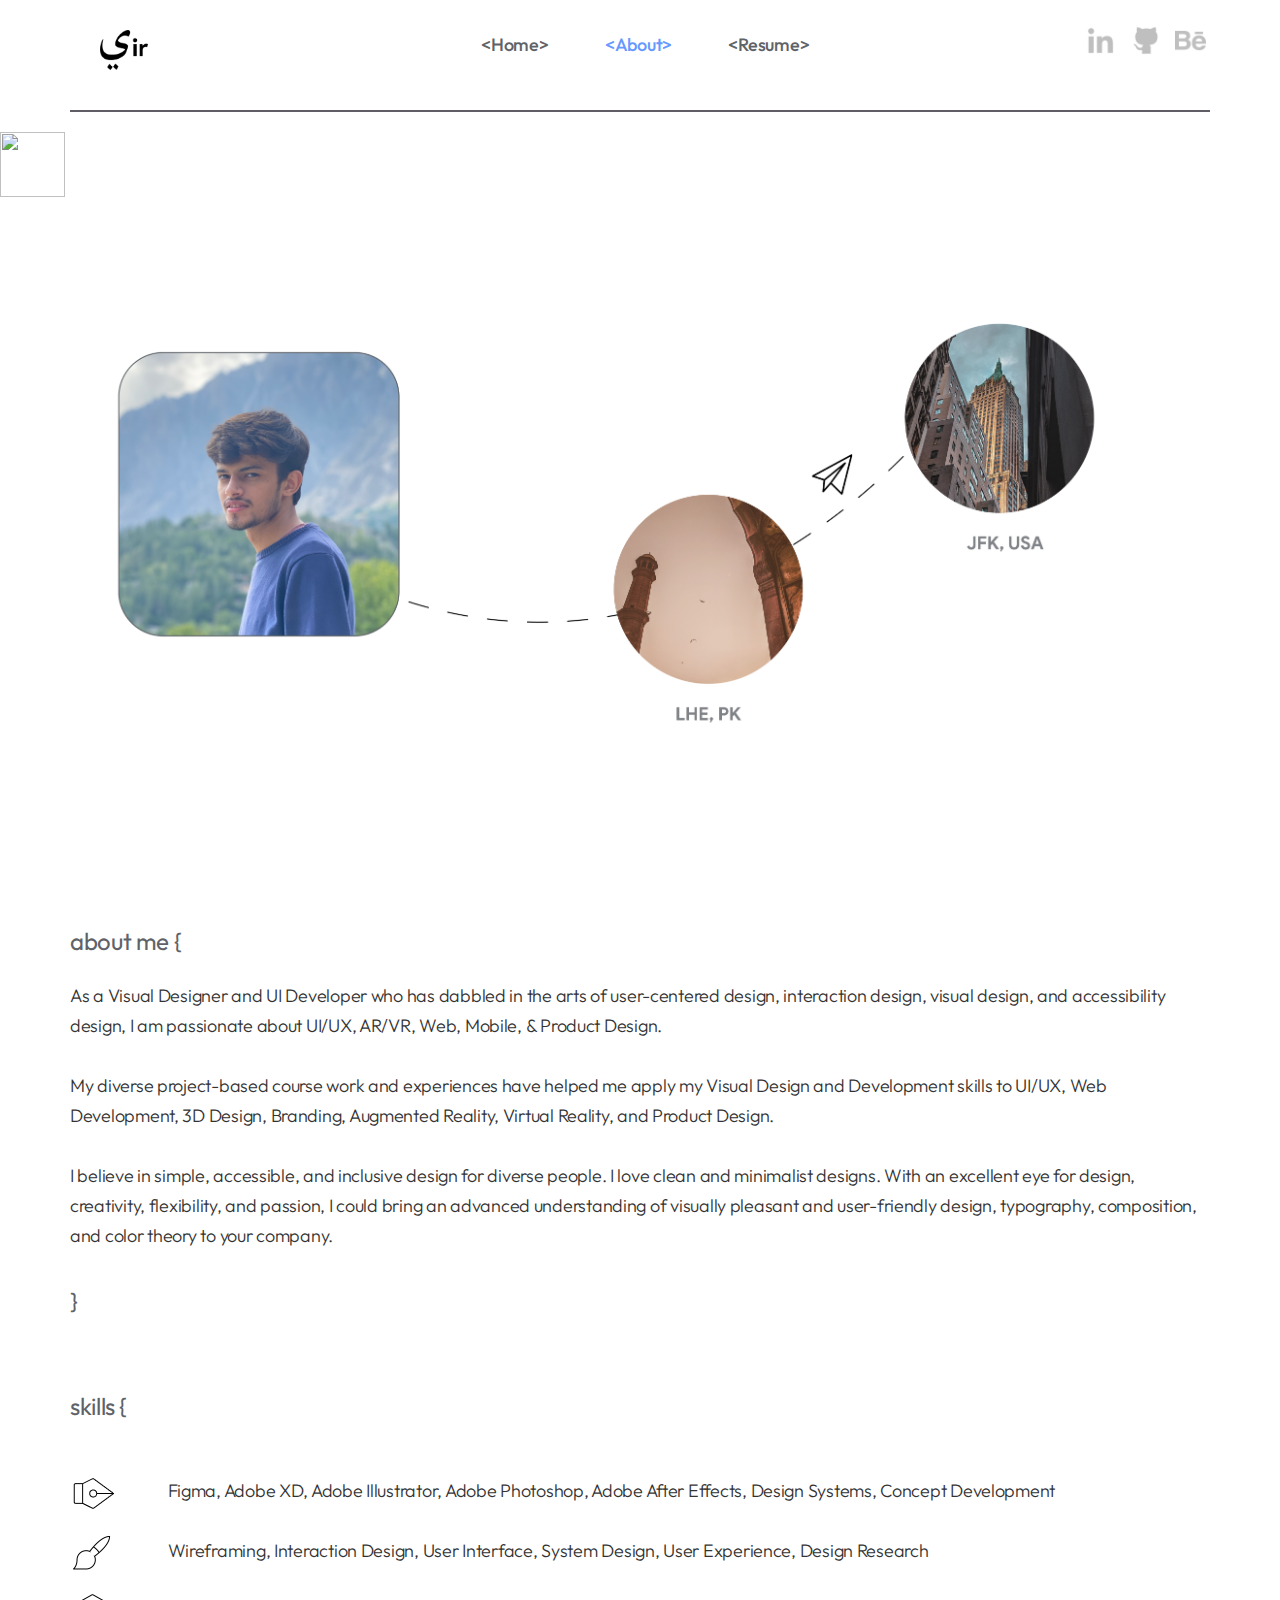
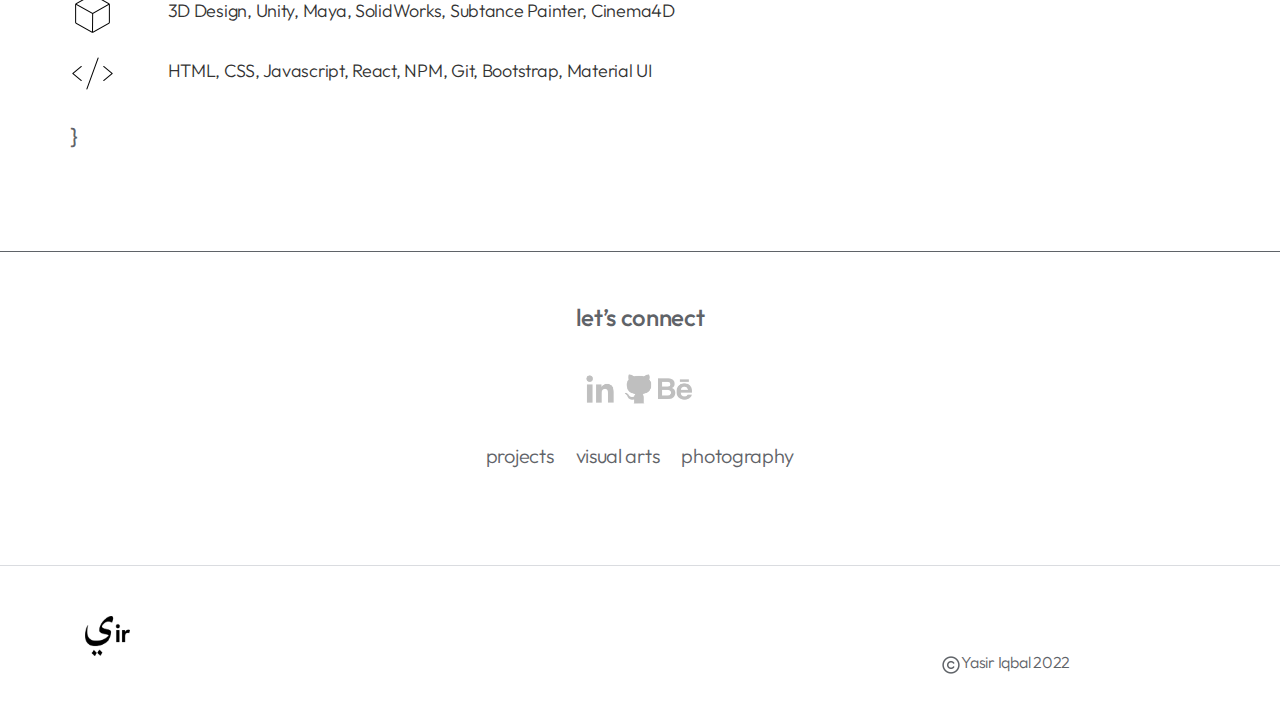
==== SourceCode/about.html @ ff7e93ea "Navbar Updated" ====
<!--@auth M.Rohan Ghauri-->
<!DOCTYPE html>
<html>
<meta name="viewport" content="width=device-width, initial-scale=1">     
    <head>
    <meta charset="utf-8">
    <script type="text/javascript" src="scripts/main.js"></script>    
    <link rel="stylesheet" href="style.css">
    <!--Outfit Font Family-->
    <link rel="preconnect" href="https://fonts.googleapis.com">
    <link rel="preconnect" href="https://fonts.gstatic.com" crossorigin>    
    <link href="https://fonts.googleapis.com/css2?family=Outfit:wght@100;200;300;400;500;600;700;800;900&display=swap" rel="stylesheet">
    <!-- Latest compiled and minified CSS -->
    <link rel="stylesheet" href="https://maxcdn.bootstrapcdn.com/bootstrap/3.4.1/css/bootstrap.min.css">
    <!-- jQuery library -->
    <script src="https://ajax.googleapis.com/ajax/libs/jquery/3.6.0/jquery.min.js"></script>
    <!-- Latest compiled JavaScript -->
    <script src="https://maxcdn.bootstrapcdn.com/bootstrap/3.4.1/js/bootstrap.min.js"></script>
    </head>
<body style="overflow-x: hidden">
<!-- Navbar-->  
<!-- Navbar-->
<div class="container">    
<nav class="navbar navbar-default" role="navigation">
  <div class="container-fluid">
    <!-- Brand and toggle get grouped for better mobile display -->
    <div class="navbar-header">
    <span class="pull-left mobilelogo hidden-lg hidden-xl hidden-md hidden-sm"><img src = "logo1-new.png" width="43px" height="35px"></span>
    <button type="button" class="navbar-toggle" data-toggle="collapse" data-target="#mobilenavbar"> 
    <span class="icon-bar"></span>
    <span class="icon-bar"></span>
    <span class="icon-bar"></span>
    </button>
    </div>
      
    <!--Mobile Navbar--> 
    <div class="hidden-lg hidden-xl hidden-md hidden-sm">
    <div class="collapse navbar-collapse" id="mobilenavbar">
        <div class="navitems">Home</div>
        <div class="navitems">About</div>
        <div class="navitems">Resume</div>
    </div>      
    </div>  
      
      
      
      
      
      
      
      
    <!-- Desktop Navbar -->
    <div class="collapse navbar-collapse">
      <ul class="nav navbar-nav">
        <li class="pull-left navcss1">
        <img src="logo1-new.png" width="48px" height="40px">  
        </li>
        <li id="navcss2"><a href="index.html">&lt;Home&gt</a></li>
        <li id="navcss" class="active"><a href="about.html">&lt;About&gt</a></li>
        <li id="navcss"><a href="#">&lt;Resume&gt</a></li>
       <li class="pull-right logocss" style=" margin-right: -40px;"><img src="behance.png">      
        </li>
        <li class="pull-right logocss"><img src="github.png">      
        </li>
        <li class="pull-right logocss"><img src="linkdin.png">      
        </li>  
      </ul>
    </div>
  </div>
</nav>
</div>
<a id="button"><img src="arrowgif.gif"
    height="65px" width="65px"></a>
    
<div class="container">
<div class="row">
    
<div class="col-xl-12 col-lg-12 col-md-12 col-sm-12 col-xs-12">
    
<img class="img-responsive"src = "heroSec2-About.png">    
</div>    
</div>    
    
<div class="row">
<div class="col-xl-12 col-lg-12 col-md-12 col-sm-12 col-xs-12 fontStyle2">
    about me {</div>    
</div>

<div class="row">
<div class="col-xl-12 col-lg-12 col-md-12 col-sm-12 col-xs-12 fontStyle4">
    <p>As a Visual Designer and UI Developer who has dabbled in the arts of user-centered design, interaction design, visual design, and accessibility design, I am passionate about UI/UX, AR/VR, Web, Mobile, & Product Design.<br><br> 

My diverse project-based course work and experiences have helped me apply my Visual Design and Development skills to UI/UX, Web Development, 3D Design, Branding, Augmented Reality, Virtual Reality, and Product Design.
<br><br>
I believe in simple, accessible, and inclusive design for diverse people. I love clean and minimalist designs. With an excellent eye for design, creativity, flexibility, and passion, I could bring an advanced understanding of visually pleasant and user-friendly design, typography, composition, and color theory to your company.</p></div> 
    
</div>
    
<div class="row">
<div class="col-xl-12 col-lg-12 col-md-12 col-sm-12 col-xs-12 fontStyle5">
    }</div>        
</div>   
    
<div class="row">
    <div class="col-xl-12 col-lg-12 col-md-12 col-sm-12 col-xs-12 fontStyle5">
    skills {</div>
</div>    

    
    
<div class="row">
    
<div class="col-xl-1 col-lg-1 col-md-1 col-sm-1 col-xs-1 pull-left">
<img class="img-responsive"src = "img/symbol%20(4).png" width="45" height="45">    
</div>
    
<div class="col-xl-11 col-lg-11 col-md-11 col-sm-11 col-xs-11 fontStyle6">
    
    Figma, Adobe XD, Adobe Illustrator, Adobe Photoshop, Adobe After Effects, Design Systems, Concept Development</div>    
    
</div>
    
<div class="row rowmairgin">
    
<div class="col-xl-1 col-lg-1 col-md-1 col-sm-1 col-xs-1 pull-left">
<img class="img-responsive"src = "img/symbol%20(1).png" width="45" height="45">    
</div>
    
<div class="col-xl-11 col-lg-11 col-md-11 col-sm-11 col-xs-11 fontStyle6">
    
    Wireframing, Interaction Design, User Interface, System Design, User Experience, Design Research</div>    
    
</div>
    
<div class="row rowmairgin">
    
<div class="col-xl-1 col-lg-1 col-md-1 col-sm-1 col-xs-1 pull-left">
<img class="img-responsive"src = "img/symbol%20(3).png" width="45" height="45">    
</div>
    
<div class="col-xl-11 col-lg-11 col-md-11 col-sm-11 col-xs-11 fontStyle6">
    
    3D Design, Unity, Maya, SolidWorks, Subtance Painter, Cinema4D</div>    
    
</div>
    
<div class="row rowmairgin">
    
<div class="col-xl-1 col-lg-1 col-md-1 col-sm-1 col-xs-1 pull-left">
<img class="img-responsive"src = "img/symbol%20(2).png" width="45" height="45">    
</div>
    
<div class="col-xl-11 col-lg-11 col-md-11 col-sm-11 col-xs-11 fontStyle6">
    
    HTML, CSS, Javascript, React, NPM, Git, Bootstrap, Material UI</div>    
    
</div>    
    
<div class="row">
    <div class="col-xl-12 col-lg-12 col-md-12 col-sm-12 col-xs-12 fontStyle5">
    }</div>
</div>    
    
    
    
    
    
</div>
    
    
<div class="row" style="overflow: hidden">
    <div class="col-xl-12 col-lg-12 col-md-12 col-sm-12 col-xs-12 seperator1"></div>    
</div>    
    
<div class="container">    
<div class="row">
    <div class="col-xl-5 col-lg-5 col-md-4 col-sm-4 col-xs-3"></div>
    
    
    <div class="col-xl-2 col-lg-2 col-md-4 col-sm-4 col-xs-6" style="display: flex;
  justify-content: center;
  align-items: center;">
    <div><p class=" desctextcenter1">let’s connect</p>
    </div>    
    </div>
    
    <div class="col-xl-5 col-lg-5 col-md-4 col-sm-4 col-xs-3"></div>
</div>
    
<div class="row">
    <div class="col-xl-5 col-lg-5 col-md-4 col-sm-4 col-xs-3"></div>
    <div class="col-xl-2 col-lg-2 col-md-4 col-sm-4 col-xs-6" style="margin-bottom: 35px;display: flex;
  justify-content: center;
  align-items: center;">
<div style="margin-left: -5px">
        <img src = "linkdin.png" width="34px" height="34px" >
        <img src = "github.png" width="34px" height="34px" >
        <img src = "behance.png" width="34px" height="34px" >
    </div>
    </div>
    
    <div class="col-xl-5 col-lg-5 col-md-4 col-sm-4 col-xs-3"></div>    
</div>    

    
<div class="row">
    <div class="col-xl-4 col-lg-4 col-md-4 col-sm-0 col-xs-0"></div>
    
    
    <div class="col-xl-4 col-lg-4 col-md-4 col-sm-12 col-xs-12 desctextcenter2">
        <p>projects&nbsp;&nbsp;&nbsp;&nbsp;&nbsp;&nbsp;visual arts&nbsp;&nbsp;&nbsp;&nbsp;&nbsp; photography</p>
    </div>
    
    <div class="col-xl-4 col-lg-4 col-md-4 col-sm-0 col-xs-0"></div>
</div>        
</div>    
<div class="row" style="overflow: hidden">
    <div class="col-xl-12 col-lg-12 col-md-12 col-sm-12 col-xs-12 seperator2"></div>    
</div>    
    
<div class="row" style="margin-bottom: 30px">
<div class="container">    
<div class="col-xl-3 col-lg-3 col-md-3 col-sm-3 col-xs-3 footer2">
<img src="logo1-new.png" width="45px" height="40px">    
</div>

<div class="col-xl-6 col-lg-6 col-md-6 col-sm-6 col-xs-4"></div>
    
<div class="col-xl-3 col-lg-3 col-md-3 col-sm-3 col-xs-5 footer1"><img src="Copyright.png" width="21px" height="21px">Yasir Iqbal 2022</div>
</div>    

    
    
    
</div>
---- SourceCode/style.css ----
.navbar-default .navbar-nav>.active>a, .navbar-default .navbar-nav>.active>a:focus, .navbar-default .navbar-nav>.active>a:hover{
    color:#6699FF!important;
    background-color: white !important;
}
.mobilelogo{
    margin-top: 20px;
    margin-left: 15px;
    margin-right: 15px;
    margin-bottom: 20px;
}
.navitems{
font-family: 'Product Sans Medium', sans-serif;
font-size: 18px !important;
color: #5F6368;
font-weight: 500;
line-height: 30px;
letter-spacing: 0.005em;
align-content: center;
background-color: aqua;
    padding: 15px;
}
.navbar-toggle{
    margin-top: 20px !important;
}

.navbar-nav {
    width: 100%!important;
    text-align: center!important;
    height: 110px !important;
    
}

.navbar-default{
    background-color: white!important;
    border-width: 0px 0px 2px 0px !important;
    border-color: #605d66 !important;
    border-radius: 0px !important;
}


#navcss{
float:none !important;
display: inline-block!important;
margin-top: 15px;
padding-right: 22.5px;    
}
#navcss2{
    float:none !important;
display: inline-block!important;
margin-top: 15px;
padding-right: 22.5px;    

}
#navcss2 a{
font-family: 'Outfit';
font-style: normal;
font-weight: 500;
font-size: 18px !important;
line-height: 30px;
color: #5F6368;
letter-spacing: -0.015em;
margin-left: 80px;
}

#navcss a{
font-family: 'Outfit';
font-style: normal;
font-weight: 500;
font-size: 18px !important;
line-height: 30px;    
color: #5F6368;
letter-spacing: -0.015em;
}



.navcss1{
margin-top: 30px;
}

.logocss img{
width: 31px;
height: 31px;
margin-top: 25px;
margin-right: 14px;
}

.img1{
    margin-left: 25px;
    margin-top: 25px;
}

.flex-container {
    display: flex;
}
.flex-container2 {
    display: flex;
    text-align: center;
}

.flex-child {
    flex: 1;
    
    
}  

.flex-child:first-child {
    margin-right: 5px;
    margin-top: 80px;
    margin-left: 75px;
}
.flex-child2{
    margin-left: 100px;}

.heroimage{
    margin-top: 30px;
    margin-left: 50px;
}
.fontStyle{
font-family: 'Outfit';
font-style: normal;
font-weight: 400;
font-size: 36px;
letter-spacing: -0.015em;
text-align: left;
color: #5F6368;    
margin-top: 170px;
margin-left: 40px;    
}

.fontStyle1{
font-family: 'Outfit';
font-style: normal;
font-weight: 300;
font-size: 22px;
color: #5F6368;    
letter-spacing: -0.015em;
text-align: left;
margin-left: 40px;
margin-top: 10px;
}

.fontStyle2{
font-family: 'Outfit';
font-style: normal;
font-weight: 400;
font-size: 24px;
color: #5F6368;    
line-height: 30px;
letter-spacing: -0.015em;
text-align: left;
margin-top: 180px;
}
.fontStyle3{
font-family: 'Outfit';
font-style: normal;
font-weight: 400;
font-size: 24px;
line-height: 30px;
color: #5F6368;    
letter-spacing: -0.015em;
text-align: left;
margin-top: 100px;
margin-bottom: 50px;
}

.fontStyle4{
font-family: 'Outfit';
font-style: normal;
font-weight: 300;
font-size: 18px;
line-height: 30px;
letter-spacing: -0.015em;
text-align: justified;
margin-top: 25px;
}

.fontStyle5{
font-family: 'Outfit';
font-style: normal;
font-weight: 400;
font-size: 24px;
line-height: 30px;
color: #5F6368;    
letter-spacing: -0.015em;
text-align: left;
margin-top: 25px;
margin-bottom: 50px;
}

.fontStyle6{
font-family: 'Outfit';
font-style: normal;
font-weight: 300;
font-size: 18px;
line-height: 30px;    
letter-spacing: -0.015em;
text-align: left;
margin-top: 5px;

}

.projectThumbnail{
    margin-top: 60px;
    border-radius: 25px;
   
}

.rowmairgin{
    margin-top: 15px;
}
.rowmargin1{
    margin-top: 35px;
    padding: 0px !important;
}
.projrectangle{
    background-color: #F2F2F6;
    height: 200px;
    width: auto;
    border-radius: 25px;    
}
.projrectangle2{
    background-color:#E0FBFF;
    height: 200px;
    width: auto;
    border-radius: 25px;    
}


.projrectangle1{
    background-color: white;
    height: 50px;
    border-radius: 25px;
    margin-top: -25px;
    border: 1px solid #DADCE0;
}
.projrectangle3{
   background-color:#F7F6F1;
    height: 200px;
    width: auto;
    border-radius: 25px;
    
}

.projlogo{
    align-content: center;
    margin-top: 50px;
    padding-left: 25px;
}
.projtext{
font-family: 'Outfit';
font-style: normal;
font-weight: 400;
font-size: 18px;
line-height: 30px;
letter-spacing: -0.015em;
text-align: center;
margin-top: -40px;
color:#006878;
}
.projtext1{
font-family: 'Product Sans', sans-serif;
font-size: 18px;
font-weight: 400;
line-height: 30px;
letter-spacing: 0.005em;
text-align: center;
margin-top: -40px;
color:#4692F8;
}

.projtext2{
font-family: 'Product Sans', sans-serif;
font-size: 18px;
font-weight: 400;
line-height: 30px;
letter-spacing: 0.005em;
text-align: center;
margin-top: -40px;
color:#6C6C6E;
;
}




.projshortdesc{    
border-radius: 25px;
border: 0px;
height: 30px;
margin-top: 25px;
}


.fontStyle7{
font-family: 'Outfit';
font-style: normal;
font-weight: 300;
font-size: 19px;
line-height: 30px;    
letter-spacing: -0.015em;
text-align: center;

}
.fontStyle8{
font-family: 'Outfit';
font-style: normal;
font-weight: 400;
font-size: 19px;
line-height: 30px;    
letter-spacing: -0.015em;
color: #5F6368!important;
}

.toolstext{
    padding: 8px;
}

.negmargin{
    border-radius: 25px;
border: 1px solid #DADCE0;

    margin-top: -30px;
    margin-bottom: 80px;
}

.desctextleft{
font-family: 'Outfit';
font-style: normal;
font-weight: 400;
font-size: 24px;
line-height: 30px;    
letter-spacing: -0.015em;
text-align: left;
margin-bottom: 25px;
color: #5F6368!important;
background-color:#E0FBFF;
border-radius: 25px;
padding-top:10px;
padding-bottom: 10px;
padding-left: 25px;
padding-right: 20px;    
width:250px;    
}
.desctextleft1{
font-family: 'Outfit';
font-style: normal;
font-weight: 400;
font-size: 24px;
line-height: 30px;    
letter-spacing: -0.015em;
text-align: left;
margin-bottom: 25px;
color: #5F6368!important;
background-color:#E0FBFF;
border-radius: 25px;
padding-top:10px;
padding-bottom: 10px;
padding-left: 25px;
padding-right: 20px;    
width:150px;      
}
.desctextleft2{
font-family: 'Outfit';
font-style: normal;
font-weight: 400;
font-size: 24px;
line-height: 30px;    
letter-spacing: -0.015em;
text-align: left;
margin-bottom: 25px;
color: #5F6368!important;
background-color:#E0FBFF;
border-radius: 25px;
padding-top:10px;
padding-bottom: 10px;
padding-left: 25px;
padding-right: 20px;    
width:170px;      
}
.desctextleft3{
font-family: 'Outfit';
font-style: normal;
font-weight: 400;
font-size: 24px;
line-height: 30px;    
letter-spacing: -0.015em;
text-align: left;
margin-bottom: 25px;
color: #5F6368!important;
background-color:#E0FBFF;
border-radius: 25px;
padding-top:10px;
padding-bottom: 10px;
padding-left: 25px;
padding-right: 20px;    
width:180px;      
}
.desctextleft4{
font-family: 'Outfit';
font-style: normal;
font-weight: 400;
font-size: 24px;
line-height: 30px;    
letter-spacing: -0.015em;
text-align: left;
margin-bottom: 25px;
color: #5F6368!important;
background-color:#E0FBFF;
border-radius: 25px;
padding-top:10px;
padding-bottom: 10px;
padding-left: 25px;
padding-right: 20px;    
width:200px;      
}
.desctextleft5{
font-family: 'Outfit';
font-style: normal;
font-weight: 400;
font-size: 24px;
line-height: 30px;    
letter-spacing: -0.015em;
text-align: left;
margin-bottom: 25px;
color: #5F6368!important;
background-color:#E0FBFF;
border-radius: 25px;
padding-top:10px;
padding-bottom: 10px;
padding-left: 25px;
padding-right: 20px;    
width:280px;      
}
.desctextleft6{
font-family: 'Outfit';
font-style: normal;
font-weight: 400;
font-size: 24px;
line-height: 30px;    
letter-spacing: -0.015em;
text-align: left;
margin-bottom: 25px;
color: #5F6368!important;
background-color:#F2F2F6;
border-radius: 25px;
padding-top:10px;
padding-bottom: 10px;
padding-left: 25px;
padding-right: 20px;    
width:250px;  
}
.desctextright{
font-family: 'Outfit';
font-style: normal;
font-weight: 400;
font-size: 24px;
line-height: 30px;    
letter-spacing: -0.015em;
text-align: left;
margin-bottom: 25px;
color: #5F6368!important;
background-color:#E0FBFF;
border-radius: 25px;
padding-top:10px;
padding-bottom: 10px;
padding-left: 20px;
padding-right: 20px;    
width:150px;          
}

.desctextright1{
font-family: 'Outfit';
font-style: normal;
font-weight: 400;
font-size: 24px;
line-height: 30px;    
letter-spacing: -0.015em;
text-align: left;
margin-bottom: 25px;
color: #5F6368!important;
background-color:#F2F2F6;
border-radius: 25px;
padding-top:10px;
padding-bottom: 10px;
padding-left: 20px;
padding-right: 20px;    
width:150px;          
}


.desctextcenter{
font-family: 'Outfit';
font-style: normal;
font-weight: 400;
font-size: 24px;
line-height: 30px;    
letter-spacing: -0.015em;
text-align: left;
margin-bottom: 50px;
color: #FFFFFF!important;
background-color:#6699FF;
border-radius: 25px;
padding-top:10px;
padding-bottom: 10px;
padding-left: 20px;
padding-right: 20px;    
width:215px;
margin-left: 90px;    
}

.desctextcenter1{
font-family: 'Outfit';
font-style: normal;
font-weight: 500;
font-size: 24px;
line-height: 30px;
align-items: center;
letter-spacing: -0.015em;
color: #5F6368;
text-align: center; 
margin-bottom: 40px;
}

.desctextcenter2{
font-family: 'Outfit';
font-style: normal;
font-weight: 300;
font-size: 20px;
line-height: 30px;
text-align: center;
align-items: center;
letter-spacing: -0.015em;
color: #5F6368;
}
.paddingZero{
    padding: 0!important;
}

.desctext{
font-family: 'Outfit';
font-style: normal;
font-weight: 300;
font-size: 18px;
line-height: 30px;
letter-spacing: -0.015em;
text-align: justified;
margin-bottom: 100px;
margin-left: 10px;    
color: #5F6368!important;    
}

.seperator{
    width:100%;
    height: 1px;
    background-color: #DADCE0;
    margin-bottom: 50px;
}
.seperator1{
    width:100%;
    height: 1px;
    background-color: #5F6368;
    margin-bottom: 50px;
    overflow: hidden !important;
    margin-top: 50px;
}

.seperator2{
    width:100%;
    height: 1px;
    background-color: #DADCE0;
    margin-bottom: 50px;
    overflow: hidden !important;
    margin-top: 84px;
}
/* [1] The container */
.img-hover-zoom {
   /* [1.1] Set it as per your need */
  overflow: hidden; /* [1.2] Hide the overflowing of child elements */
}

img{border:0;}
/* [2] Transition property for smooth transformation of images */
.img-hover-zoom img {
  transition: transform 10 ease;
}

/* [3] Finally, transforming the image when container gets hovered */
.img-hover-zoom:hover img {
  transform: scale(0.98);
}

.imghover:hover {
  opacity: 0.5;
}

.footer {
   width: 100%;
   background-color: red;
   color: white;
   text-align: center;
}
.footer1{
    font-family: 'Outfit';
font-style: normal;
font-weight: 300;
font-size: 16px;
line-height: 30px;
letter-spacing: -0.015em;
color: #5F6368; 
margin-top: 31px;    
}



.hoverimg{
    margin-right: 20px;
    width: 440px;
    height: 317px;
    background: url("footer1.png") no-repeat;
    background-size: contain;
    transition: .4s ease-out; 
    
}
.hoverimg:hover{
    transition: .4s ease-out;
    background: url("footer1hover.png") no-repeat;
    background-size: contain;
}

.hoverimg1{
    width: 440px;
    height: 317px;
    background: url("footer2.png") no-repeat;
    background-size: contain;
    transition: .4s ease-out; 
    
}
.hoverimg1:hover{
    transition: .4s ease-out;
    background: url("footer2hover.png") no-repeat;
    background-size: contain;
}
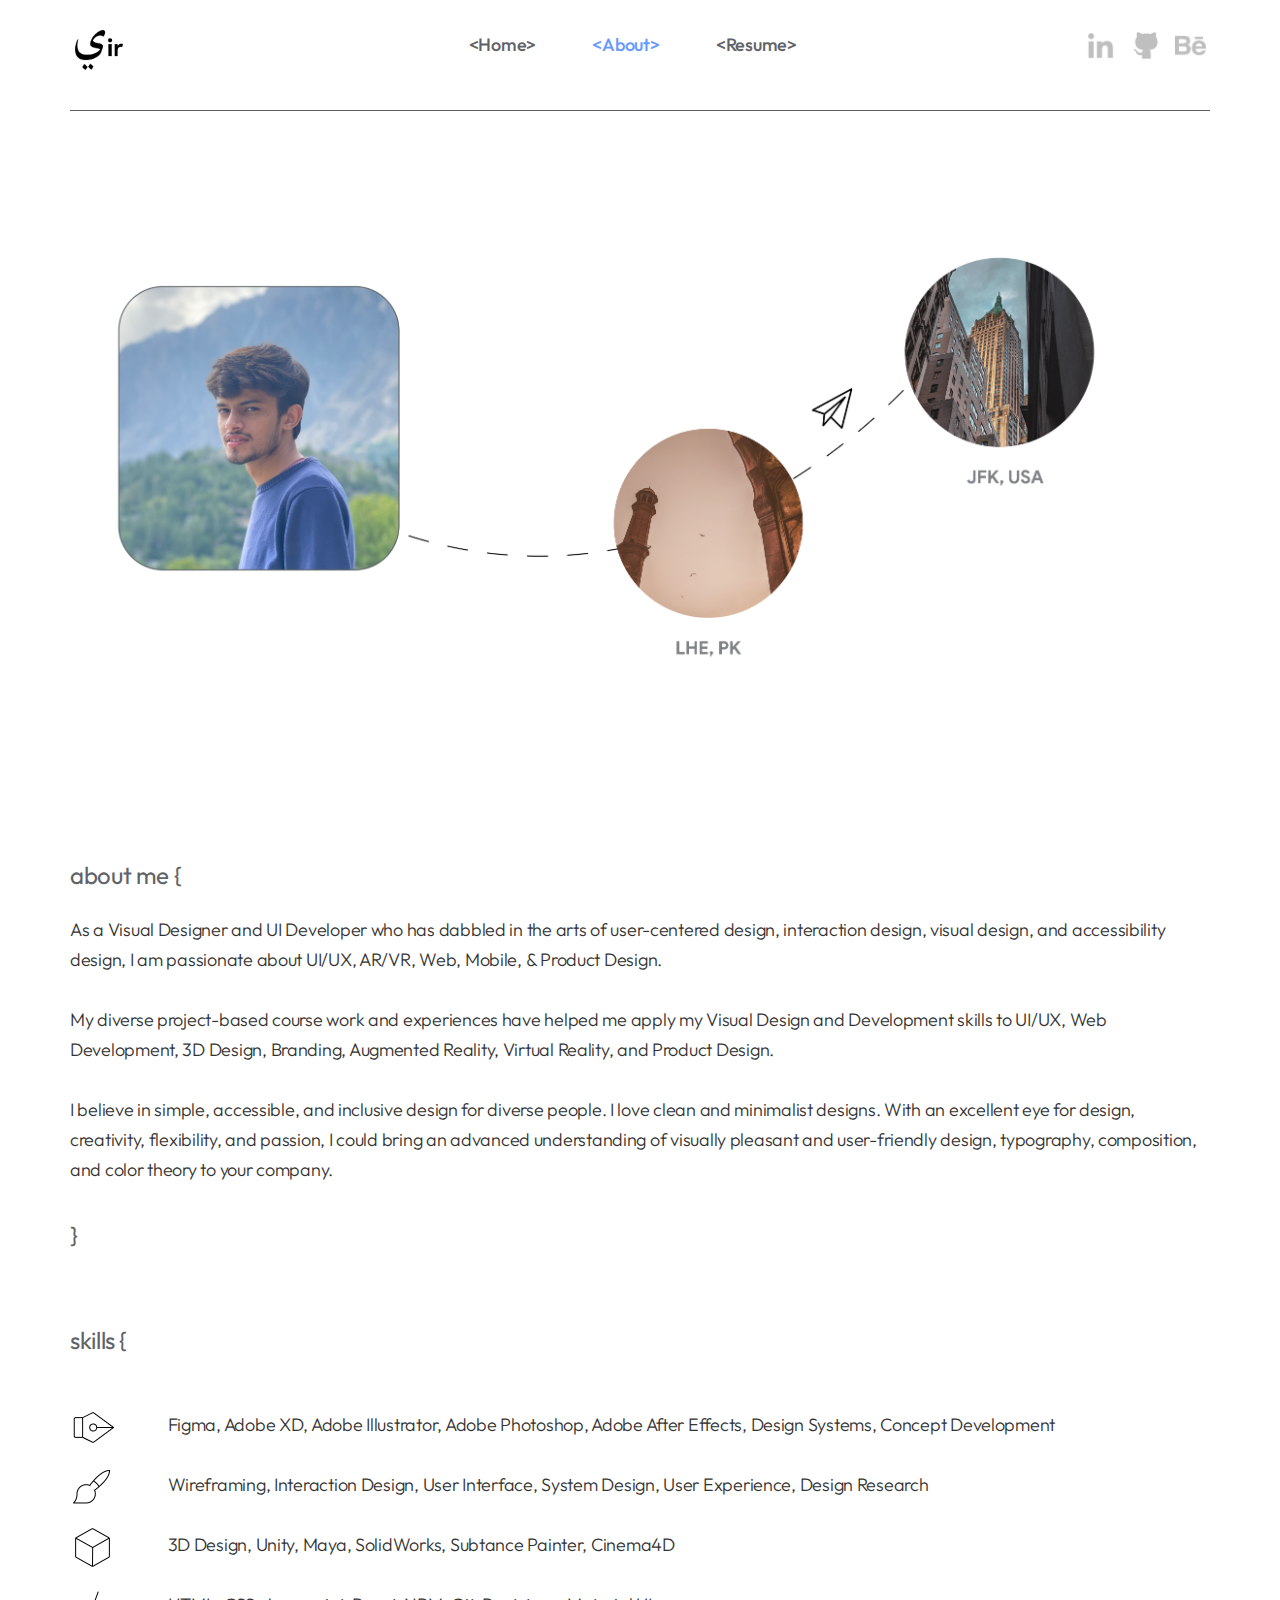
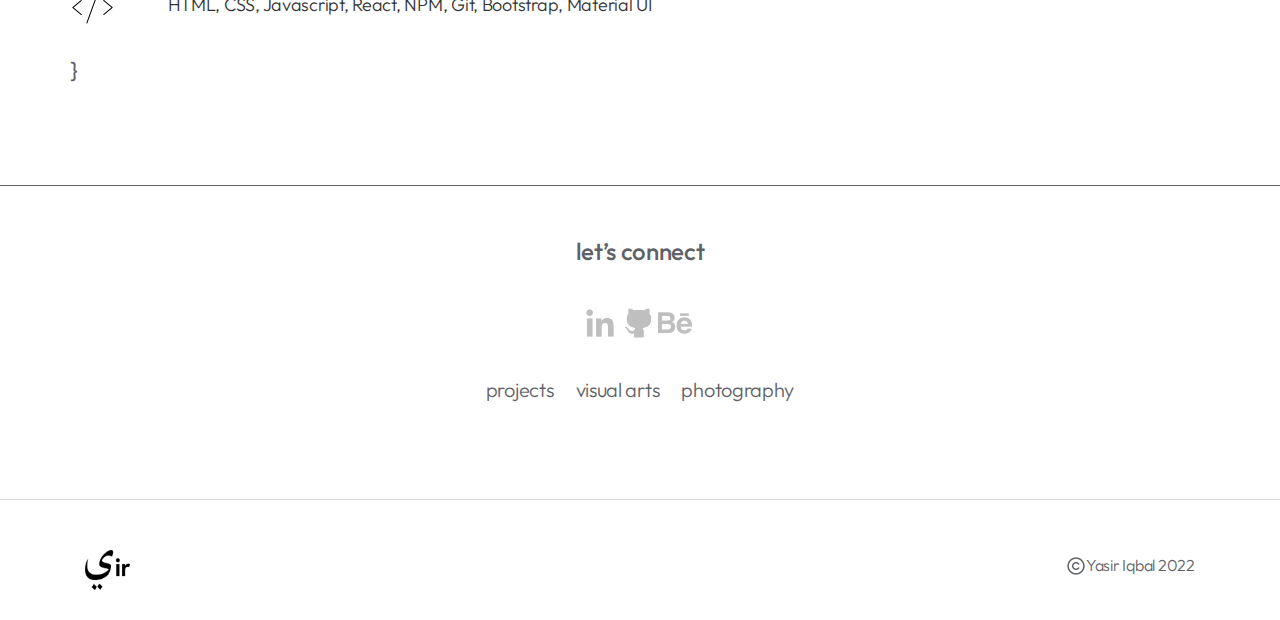
==== commit 2c01ce1d: "HTML for the about page" ====
--- a/SourceCode/about.html
+++ b/SourceCode/about.html
@@ -3,6 +3,20 @@
 <html>
 <meta name="viewport" content="width=device-width, initial-scale=1">     
     <head>
+    <link rel="stylesheet" href="scripts/animate.css"/>    
+   <script src="scripts/wow.js"></script>
+    <script>wow = new WOW(
+                      {
+                      boxClass:     'wow',      // default
+                      animateClass: 'animated', // default
+                      offset:       150,          // default
+                      mobile:       true,       // default
+                      live:         true        // default
+                    }
+                    )
+                    wow.init();
+    </script>    
+        
     <meta charset="utf-8">
     <script type="text/javascript" src="scripts/main.js"></script>    
     <link rel="stylesheet" href="style.css">
@@ -34,14 +48,17 @@
     </div>
       
     <!--Mobile Navbar--> 
+    <!--Mobile Navbar--> 
     <div class="hidden-lg hidden-xl hidden-md hidden-sm">
     <div class="collapse navbar-collapse" id="mobilenavbar">
-        <div class="navitems">Home</div>
-        <div class="navitems">About</div>
-        <div class="navitems">Resume</div>
+        <a href="index.html"><div class="navitems">&lt;Home&gt</div></a>
+        <a href="about.html">
+        <div class="navitems">&lt;About&gt</div></a>
+        <a href="#">
+        <div class="navitems">&lt;Resume&gt</div></a>
     </div>      
     </div>  
-      
+          
       
       
       
@@ -73,7 +90,7 @@
     height="65px" width="65px"></a>
     
 <div class="container">
-<div class="row">
+<div class="row wow fadeInUp">
     
 <div class="col-xl-12 col-lg-12 col-md-12 col-sm-12 col-xs-12">
     
@@ -87,7 +104,7 @@
 </div>
 
 <div class="row">
-<div class="col-xl-12 col-lg-12 col-md-12 col-sm-12 col-xs-12 fontStyle4">
+<div class="col-xl-12 col-lg-12 col-md-12 col-sm-12 col-xs-12 fontStyle4 wow fadeIn">
     <p>As a Visual Designer and UI Developer who has dabbled in the arts of user-centered design, interaction design, visual design, and accessibility design, I am passionate about UI/UX, AR/VR, Web, Mobile, & Product Design.<br><br> 
 
 My diverse project-based course work and experiences have helped me apply my Visual Design and Development skills to UI/UX, Web Development, 3D Design, Branding, Augmented Reality, Virtual Reality, and Product Design.
@@ -108,49 +125,49 @@
 
     
     
-<div class="row">
-    
-<div class="col-xl-1 col-lg-1 col-md-1 col-sm-1 col-xs-1 pull-left">
+<div class="row wow fadeIn">
+    
+<div class="col-xl-1 col-lg-1 col-md-1 col-sm-1 col-xs-3 pull-left">
 <img class="img-responsive"src = "img/symbol%20(4).png" width="45" height="45">    
 </div>
     
-<div class="col-xl-11 col-lg-11 col-md-11 col-sm-11 col-xs-11 fontStyle6">
+<div class="col-xl-11 col-lg-11 col-md-11 col-sm-11 col-xs-9 fontStyle6">
     
     Figma, Adobe XD, Adobe Illustrator, Adobe Photoshop, Adobe After Effects, Design Systems, Concept Development</div>    
     
 </div>
     
-<div class="row rowmairgin">
-    
-<div class="col-xl-1 col-lg-1 col-md-1 col-sm-1 col-xs-1 pull-left">
+<div class="row rowmairgin wow fadeIn">
+    
+<div class="col-xl-1 col-lg-1 col-md-1 col-sm-1 col-xs-3 pull-left">
 <img class="img-responsive"src = "img/symbol%20(1).png" width="45" height="45">    
 </div>
     
-<div class="col-xl-11 col-lg-11 col-md-11 col-sm-11 col-xs-11 fontStyle6">
+<div class="col-xl-11 col-lg-11 col-md-11 col-sm-11 col-xs-9 fontStyle6">
     
     Wireframing, Interaction Design, User Interface, System Design, User Experience, Design Research</div>    
     
 </div>
     
-<div class="row rowmairgin">
-    
-<div class="col-xl-1 col-lg-1 col-md-1 col-sm-1 col-xs-1 pull-left">
+<div class="row rowmairgin wow fadeIn">
+    
+<div class="col-xl-1 col-lg-1 col-md-1 col-sm-1 col-xs-3 pull-left">
 <img class="img-responsive"src = "img/symbol%20(3).png" width="45" height="45">    
 </div>
     
-<div class="col-xl-11 col-lg-11 col-md-11 col-sm-11 col-xs-11 fontStyle6">
+<div class="col-xl-11 col-lg-11 col-md-11 col-sm-11 col-xs-9 fontStyle6">
     
     3D Design, Unity, Maya, SolidWorks, Subtance Painter, Cinema4D</div>    
     
 </div>
     
-<div class="row rowmairgin">
-    
-<div class="col-xl-1 col-lg-1 col-md-1 col-sm-1 col-xs-1 pull-left">
+<div class="row rowmairgin wow fadeIn">
+    
+<div class="col-xl-1 col-lg-1 col-md-1 col-sm-1 col-xs-3 pull-left">
 <img class="img-responsive"src = "img/symbol%20(2).png" width="45" height="45">    
 </div>
     
-<div class="col-xl-11 col-lg-11 col-md-11 col-sm-11 col-xs-11 fontStyle6">
+<div class="col-xl-11 col-lg-11 col-md-11 col-sm-11 col-xs-9 fontStyle6">
     
     HTML, CSS, Javascript, React, NPM, Git, Bootstrap, Material UI</div>    
     
--- a/SourceCode/style.css
+++ b/SourceCode/style.css
@@ -32,7 +32,7 @@
 
 .navbar-default{
     background-color: white!important;
-    border-width: 0px 0px 2px 0px !important;
+    border-width: 0px 0px 1px 0px !important;
     border-color: #605d66 !important;
     border-radius: 0px !important;
 }
@@ -61,7 +61,9 @@
 letter-spacing: -0.015em;
 margin-left: 80px;
 }
-
+#navcss2 a:hover{
+    color: #000000;
+}
 #navcss a{
 font-family: 'Outfit';
 font-style: normal;
@@ -71,17 +73,21 @@
 color: #5F6368;
 letter-spacing: -0.015em;
 }
-
+#navcss a:hover{
+    color:#000000;
+
+}
 
 
 .navcss1{
 margin-top: 30px;
+margin-left: -25px;    
 }
 
 .logocss img{
 width: 31px;
 height: 31px;
-margin-top: 25px;
+margin-top: 30px;
 margin-right: 14px;
 }
 
@@ -203,7 +209,40 @@
 .projectThumbnail{
     margin-top: 60px;
     border-radius: 25px;
+     transition: .4s ease-out;
    
+    
+}
+
+.projectThumbnail:hover{
+    content: url("Group%203.png");
+     transition: .4s ease-out;
+}
+
+
+.projectThumbnail1{
+    margin-top: 60px;
+    border-radius: 25px;
+    transition: .4s ease-out;
+    
+}
+
+.projectThumbnail1:hover{
+    content: url("Group%205.png");
+     transition: .4s ease-out;
+}
+
+
+.projectThumbnail2{
+    margin-top: 60px;
+    border-radius: 25px;
+    transition: .4s ease-out;
+    
+}
+
+.projectThumbnail2:hover{
+    content: url("Group%204.png");
+     transition: .4s ease-out;
 }
 
 .rowmairgin{
@@ -245,7 +284,7 @@
 .projlogo{
     align-content: center;
     margin-top: 50px;
-    padding-left: 25px;
+    
 }
 .projtext{
 font-family: 'Outfit';
@@ -257,25 +296,38 @@
 text-align: center;
 margin-top: -40px;
 color:#006878;
+border-radius: 25px;
+border: 1px solid #DADCE0;
+background: #FFFFFF;
+margin-top: -23px;
+height: 46px;    
 }
 .projtext1{
-font-family: 'Product Sans', sans-serif;
+font-family: 'Outfit';
+font-style: normal;
+font-weight: 400;
 font-size: 18px;
-font-weight: 400;
-line-height: 30px;
-letter-spacing: 0.005em;
+line-height: 30px;    
+letter-spacing: -0.015em;
 text-align: center;
 margin-top: -40px;
 color:#4692F8;
+border-radius: 25px;
+border: 1px solid #DADCE0;
+background: #FFFFFF;
+margin-top: -23px;
+height: 46px;    
+    
 }
 
 .projtext2{
-font-family: 'Product Sans', sans-serif;
+font-family: 'Outfit';
+font-style: normal;
+font-weight: 400;
 font-size: 18px;
-font-weight: 400;
-line-height: 30px;
-letter-spacing: 0.005em;
-text-align: center;
+line-height: 30px;    
+letter-spacing: -0.015em;
+text-align: center;    
 margin-top: -40px;
 color:#6C6C6E;
 ;
@@ -324,6 +376,10 @@
     margin-bottom: 80px;
 }
 
+.border{
+    border-radius: 25px;
+    border: 1px solid #DADCE0;
+}
 .desctextleft{
 font-family: 'Outfit';
 font-style: normal;
@@ -450,6 +506,122 @@
 padding-right: 20px;    
 width:250px;  
 }
+
+.desctextleft7{
+font-family: 'Outfit';
+font-style: normal;
+font-weight: 400;
+font-size: 24px;
+line-height: 30px;    
+letter-spacing: -0.015em;
+text-align: left;
+margin-bottom: 25px;
+color: #5F6368!important;
+background-color:#F2F2F6;
+border-radius: 25px;
+padding-top:10px;
+padding-bottom: 10px;
+padding-left: 25px;
+padding-right: 20px;    
+width:235px;  
+}
+
+.desctextleft8{
+font-family: 'Outfit';
+font-style: normal;
+font-weight: 400;
+font-size: 24px;
+line-height: 30px;    
+letter-spacing: -0.015em;
+text-align: left;
+margin-bottom: 25px;
+color: #5F6368!important;
+background-color:#F2F2F6;
+border-radius: 25px;
+padding-top:10px;
+padding-bottom: 10px;
+padding-left: 25px;
+padding-right: 20px;    
+width:140px;  
+}
+.desctextleft9{
+font-family: 'Outfit';
+font-style: normal;
+font-weight: 400;
+font-size: 24px;
+line-height: 30px;    
+letter-spacing: -0.015em;
+text-align: left;
+margin-bottom: 25px;
+color: #5F6368!important;
+background-color:#F2F2F6;
+border-radius: 25px;
+padding-top:10px;
+padding-bottom: 10px;
+padding-left: 25px;
+padding-right: 20px;    
+width:170px;  
+}
+
+.desctextleft10{
+    font-family: 'Outfit';
+font-style: normal;
+font-weight: 400;
+font-size: 24px;
+line-height: 30px;    
+letter-spacing: -0.015em;
+text-align: left;
+margin-bottom: 25px;
+color: #5F6368!important;
+background-color:#F2F2F6;
+border-radius: 25px;
+padding-top:10px;
+padding-bottom: 10px;
+padding-left: 25px;
+padding-right: 20px;    
+width:180px;  
+}
+
+.desctextleft11{
+font-family: 'Outfit';
+font-style: normal;
+font-weight: 400;
+font-size: 24px;
+line-height: 30px;    
+letter-spacing: -0.015em;
+text-align: left;
+margin-bottom: 25px;
+color: #5F6368!important;
+background-color:#F2F2F6;
+border-radius: 25px;
+padding-top:10px;
+padding-bottom: 10px;
+padding-left: 25px;
+padding-right: 20px;    
+width:190px;  
+}
+.desctextleft12{
+font-family: 'Outfit';
+font-style: normal;
+font-weight: 400;
+font-size: 24px;
+line-height: 30px;    
+letter-spacing: -0.015em;
+text-align: left;
+margin-bottom: 25px;
+color: #5F6368!important;
+background-color:#F2F2F6;
+border-radius: 25px;
+padding-top:10px;
+padding-bottom: 10px;
+padding-left: 25px;
+padding-right: 20px;    
+width:190px;  
+}
+
+
+
+
 .desctextright{
 font-family: 'Outfit';
 font-style: normal;
@@ -496,7 +668,7 @@
 font-size: 24px;
 line-height: 30px;    
 letter-spacing: -0.015em;
-text-align: left;
+text-align: center;
 margin-bottom: 50px;
 color: #FFFFFF!important;
 background-color:#6699FF;
@@ -505,8 +677,7 @@
 padding-bottom: 10px;
 padding-left: 20px;
 padding-right: 20px;    
-width:215px;
-margin-left: 90px;    
+width:215px;    
 }
 
 .desctextcenter1{
@@ -573,26 +744,7 @@
     overflow: hidden !important;
     margin-top: 84px;
 }
-/* [1] The container */
-.img-hover-zoom {
-   /* [1.1] Set it as per your need */
-  overflow: hidden; /* [1.2] Hide the overflowing of child elements */
-}
-
-img{border:0;}
-/* [2] Transition property for smooth transformation of images */
-.img-hover-zoom img {
-  transition: transform 10 ease;
-}
-
-/* [3] Finally, transforming the image when container gets hovered */
-.img-hover-zoom:hover img {
-  transform: scale(0.98);
-}
-
-.imghover:hover {
-  opacity: 0.5;
-}
+
 
 .footer {
    width: 100%;
@@ -607,10 +759,19 @@
 font-size: 16px;
 line-height: 30px;
 letter-spacing: -0.015em;
-color: #5F6368; 
-margin-top: 31px;    
-}
-
+color: #5F6368;
+display: flex;
+align-content: center;
+justify-content: flex-end; 
+align-items: center;
+    
+}
+.footer2{
+display: flex;
+align-content: center;
+justify-content: flex-start;    
+    
+}
 
 
 .hoverimg{
@@ -624,7 +785,7 @@
 }
 .hoverimg:hover{
     transition: .4s ease-out;
-    background: url("footer1hover.png") no-repeat;
+    background: url("footer2hover.png") no-repeat;
     background-size: contain;
 }
 
@@ -638,8 +799,73 @@
 }
 .hoverimg1:hover{
     transition: .4s ease-out;
-    background: url("footer2hover.png") no-repeat;
+    background: url("footer1hover.png") no-repeat;
     background-size: contain;
 }
 
-
+.hoverimg2{
+    width: 440px;
+    height: 317px;
+    background: url("footer3.png") no-repeat;
+    background-size: contain;
+    transition: .4s ease-out; 
+    
+}
+.hoverimg2:hover{
+    transition: .4s ease-out;
+    background: url("footer3hover.png") no-repeat;
+    background-size: contain;
+}
+
+
+.flexcssimg{
+    display: flex;
+    justify-content: center;
+    align-items: center;
+    
+}
+.flexcssimg1{
+    display: flex;
+    justify-content: center;
+    align-items: center;
+    height: 626px;
+    
+}
+
+#button {
+  display: inline-block;
+  width: 65px;
+  height: 121px;
+  position: fixed;
+  bottom: 30px;
+  right: 140px;
+  opacity: 0;
+  visibility: hidden;
+  z-index: 9999;
+}
+@media screen and (min-width: 1440px) {
+    #button{
+        right: 140px;
+    }
+}
+@media screen and (min-width: 1024px) {
+    #button{
+        right: 40px;
+    }
+}
+@media screen and (min-width: 768px) {
+    #button{
+        right: 60px;
+        width: 15px;
+    }
+}
+@media screen and (min-width: 425px) {
+    #button{
+        right: 60px;
+        width: 25px;
+    }}
+#button.show {
+  opacity: 1;
+  visibility: visible;
+}
+
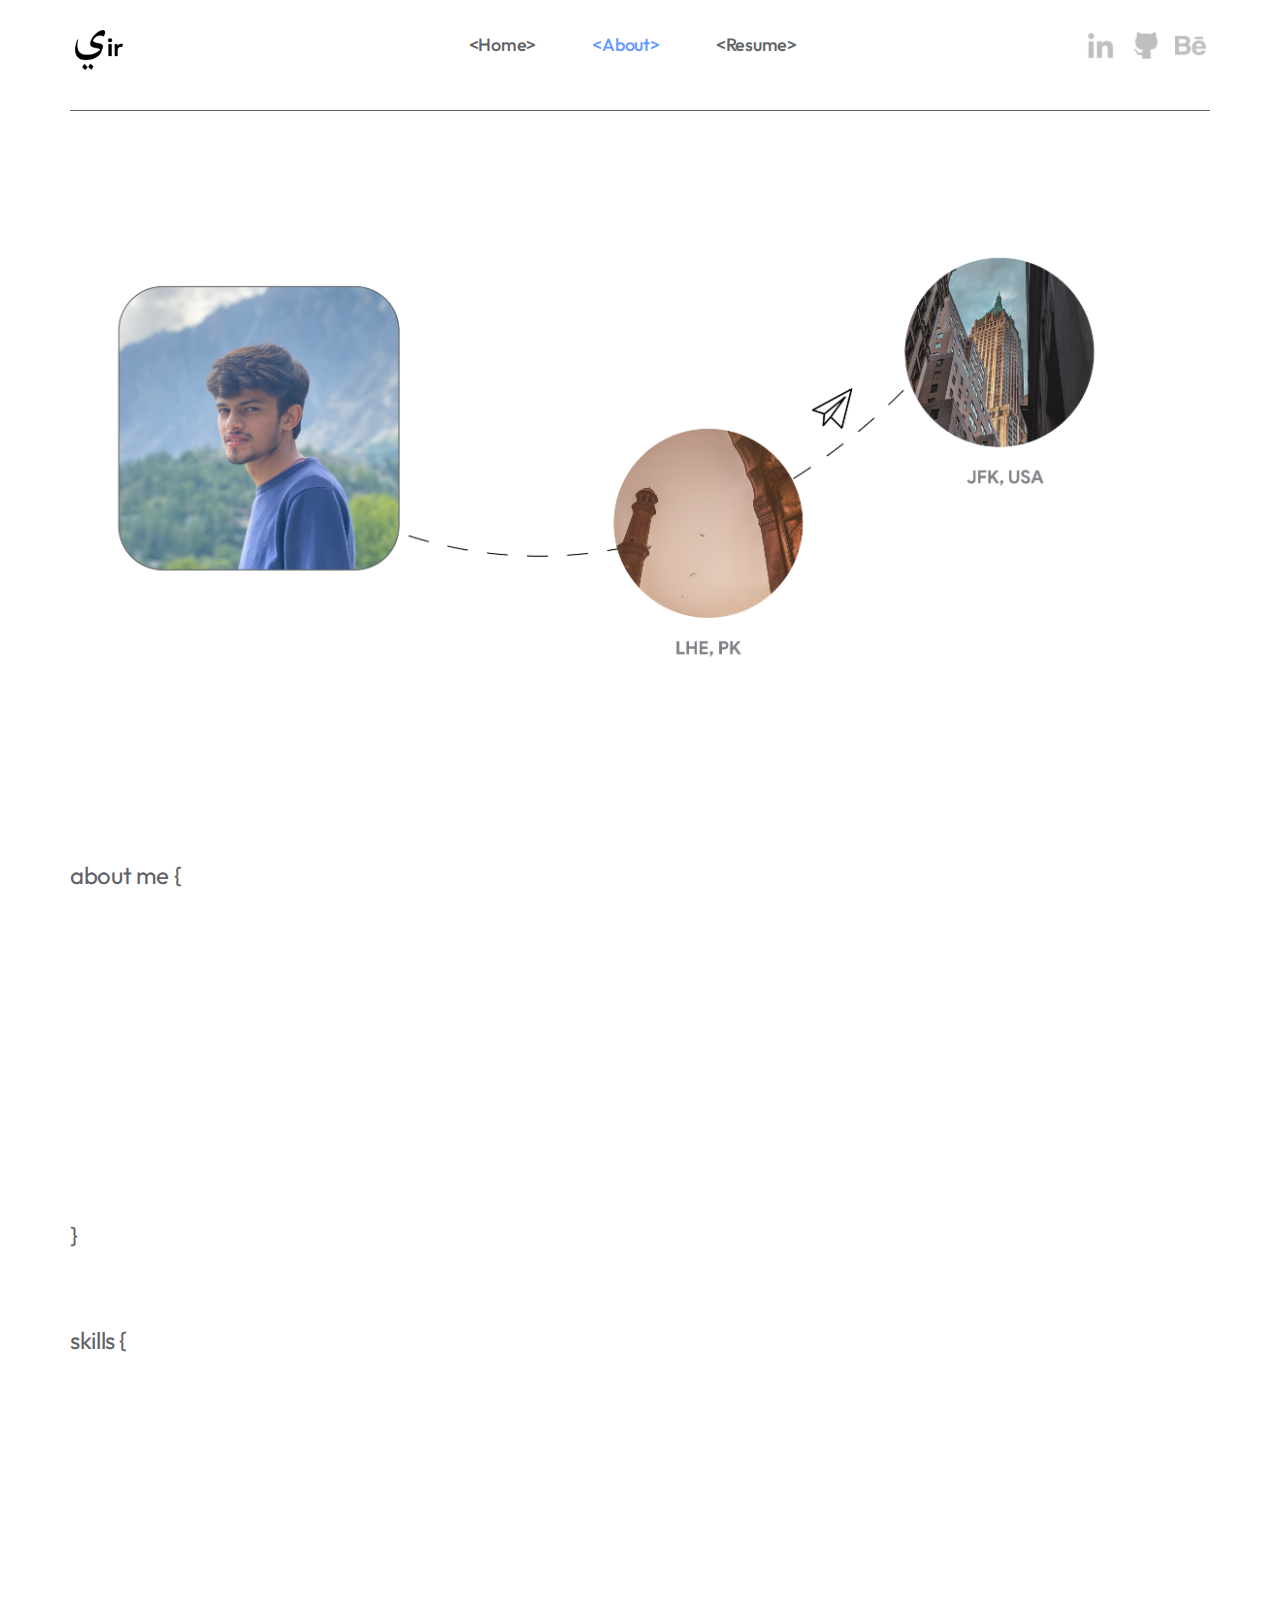
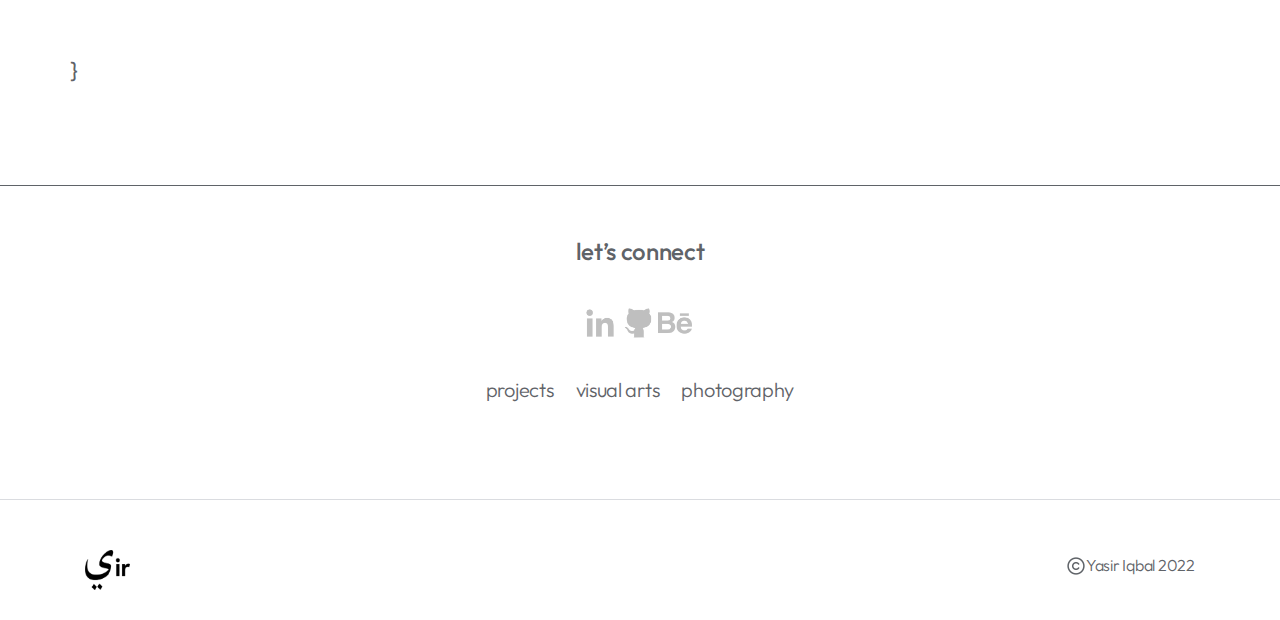
==== commit 4bc90f00: "Update about.html" ====
--- a/SourceCode/about.html
+++ b/SourceCode/about.html
@@ -51,11 +51,11 @@
     <!--Mobile Navbar--> 
     <div class="hidden-lg hidden-xl hidden-md hidden-sm">
     <div class="collapse navbar-collapse" id="mobilenavbar">
-        <a href="index.html"><div class="navitems">&lt;Home&gt</div></a>
+        <a href="index.html"><div class="navitems">&lt;&nbsp;Home&nbsp;&gt</div></a>
         <a href="about.html">
-        <div class="navitems">&lt;About&gt</div></a>
+        <div class="navitems">&lt;&nbsp;About&nbsp;&gt</div></a>
         <a href="#">
-        <div class="navitems">&lt;Resume&gt</div></a>
+        <div class="navitems">&lt;&nbsp;Resume&nbsp;&gt</div></a>
     </div>      
     </div>  
           
--- a/SourceCode/style.css
+++ b/SourceCode/style.css
@@ -16,9 +16,9 @@
 line-height: 30px;
 letter-spacing: 0.005em;
 align-content: center;
-background-color: aqua;
-    padding: 15px;
-}
+padding: 15px;
+}
+
 .navbar-toggle{
     margin-top: 20px !important;
 }
@@ -115,6 +115,8 @@
     margin-top: 80px;
     margin-left: 75px;
 }
+
+
 .flex-child2{
     margin-left: 100px;}
 
@@ -217,6 +219,7 @@
 .projectThumbnail:hover{
     content: url("Group%203.png");
      transition: .4s ease-out;
+
 }
 
 
@@ -256,13 +259,16 @@
     background-color: #F2F2F6;
     height: 200px;
     width: auto;
-    border-radius: 25px;    
+    border-radius: 25px;
+    border: 1px solid #DADCE0;
+
 }
 .projrectangle2{
     background-color:#E0FBFF;
     height: 200px;
     width: auto;
-    border-radius: 25px;    
+    border-radius: 25px;
+    border: 1px solid #DADCE0;
 }
 
 
@@ -715,9 +721,8 @@
 font-size: 18px;
 line-height: 30px;
 letter-spacing: -0.015em;
-text-align: justified;
 margin-bottom: 100px;
-margin-left: 10px;    
+margin-left: 10px;       
 color: #5F6368!important;    
 }
 
@@ -859,11 +864,65 @@
         width: 15px;
     }
 }
-@media screen and (min-width: 425px) {
+@media screen and (min-width: 425px) and (max-width: 768px) {
     #button{
         right: 60px;
         width: 25px;
-    }}
+    }
+    .flex-child:first-child {
+    margin-right: 5px;
+    margin-top: 24px;
+    margin-left: 0px;
+}
+    .flex-child2{
+    margin-left: -7px;}
+
+
+.fontStyle{
+font-family: 'Outfit';
+font-style: normal;
+font-weight: 400;
+font-size: 36px;
+letter-spacing: -0.015em;
+text-align: left;
+color: #5F6368;    
+margin-top: 90px;
+margin-left: 40px;    
+}
+.hoverimg{
+    margin-left: 32px;
+    margin-right: 20px;
+    width: 440px;
+    height: 317px;
+    background: url("footer1.png") no-repeat;
+    background-size: contain;
+    transition: .4s ease-out; 
+    
+}
+
+.hoverimg1{
+    margin-left: 32px;
+    width: 440px;
+    height: 317px;
+    background: url("footer2.png") no-repeat;
+    background-size: contain;
+    transition: .4s ease-out; 
+    
+}
+
+.hoverimg2{
+    margin-left: 32px;
+    width: 440px;
+    height: 317px;
+    background: url("footer3.png") no-repeat;
+    background-size: contain;
+    transition: .4s ease-out; 
+    
+}
+
+
+
+}
 #button.show {
   opacity: 1;
   visibility: visible;
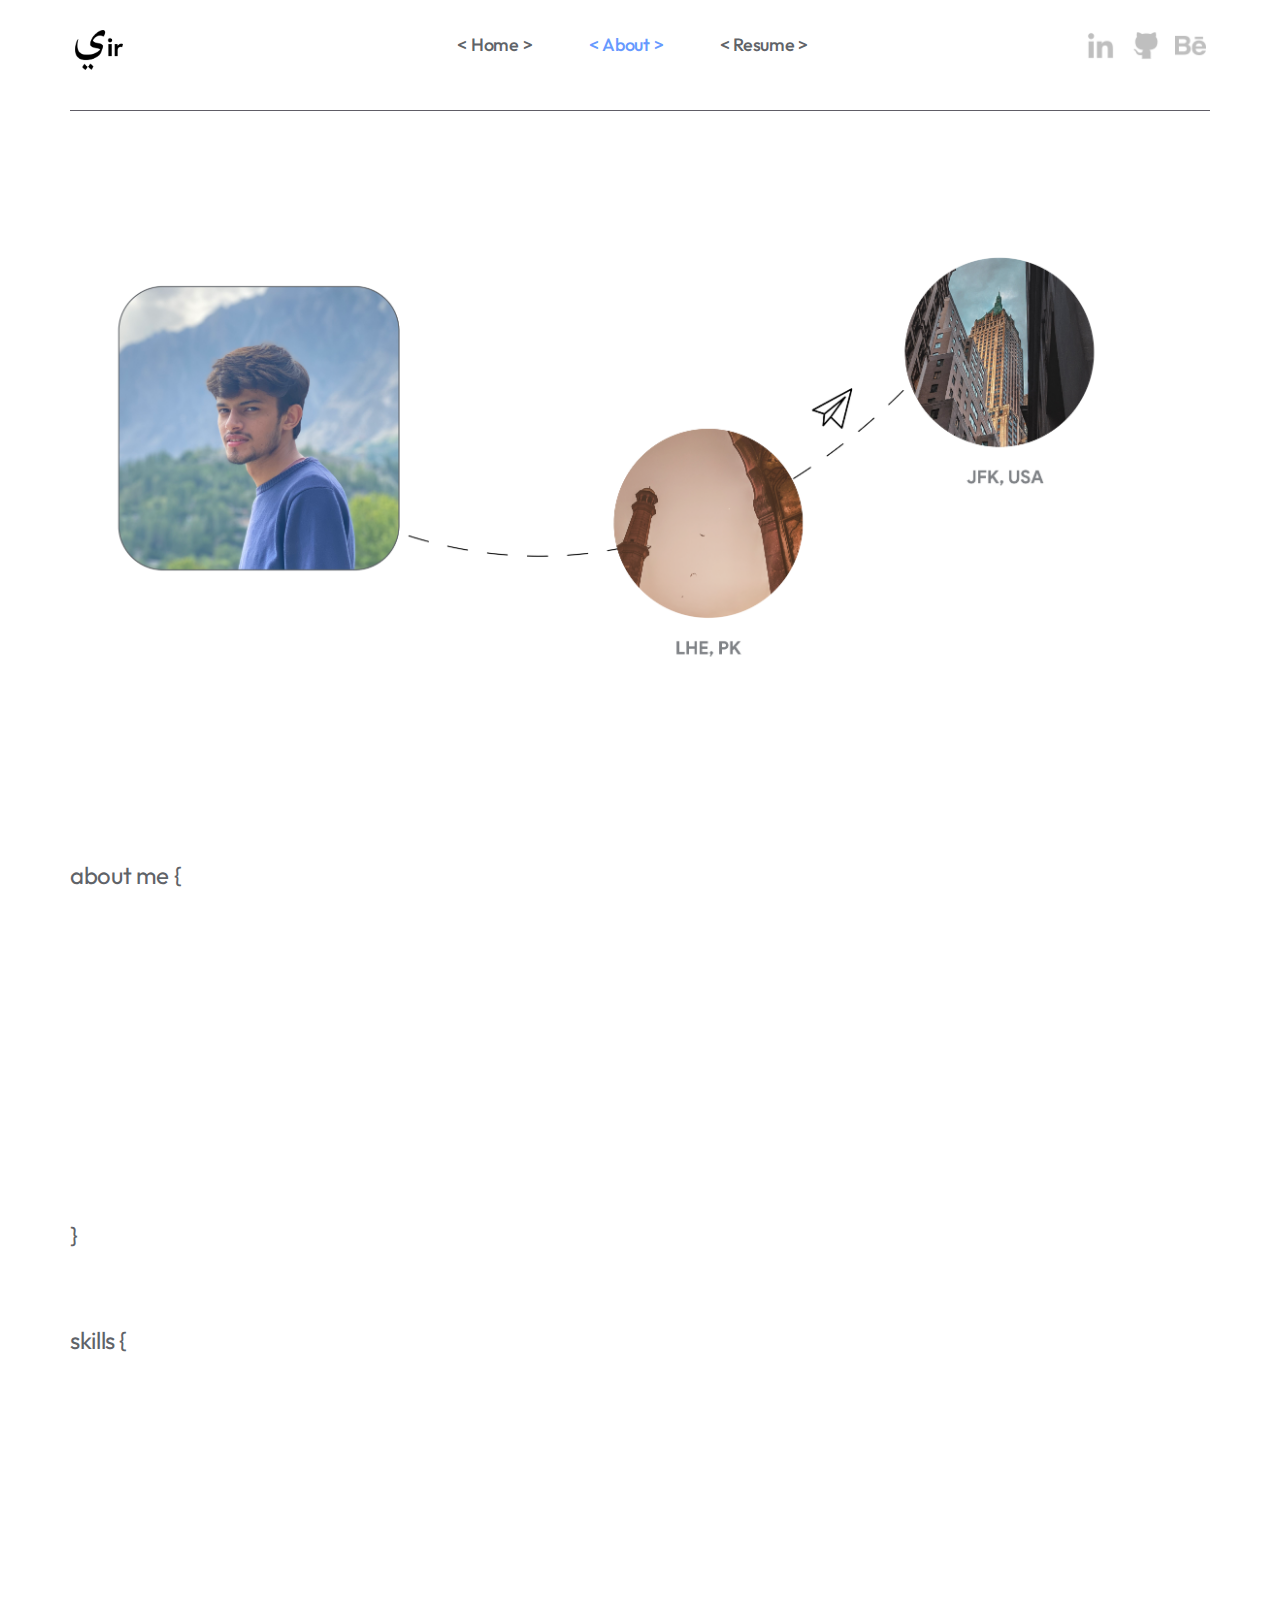
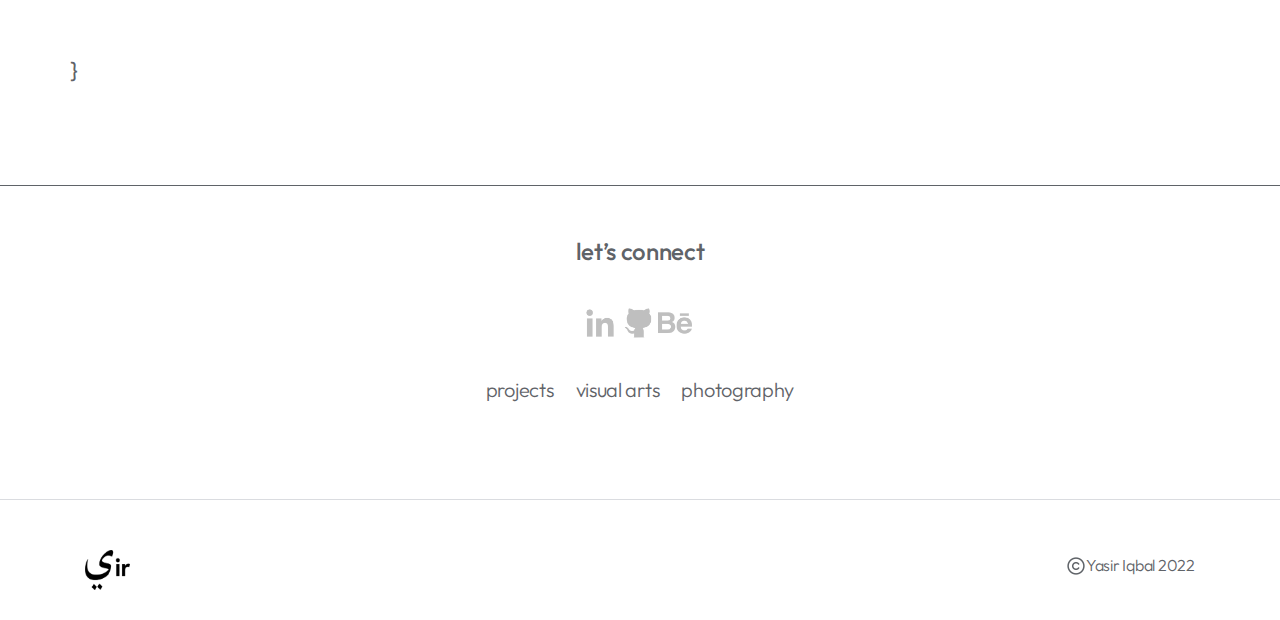
==== commit 19bfab60: "Update about.html" ====
--- a/SourceCode/about.html
+++ b/SourceCode/about.html
@@ -72,9 +72,9 @@
         <li class="pull-left navcss1">
         <img src="logo1-new.png" width="48px" height="40px">  
         </li>
-        <li id="navcss2"><a href="index.html">&lt;Home&gt</a></li>
-        <li id="navcss" class="active"><a href="about.html">&lt;About&gt</a></li>
-        <li id="navcss"><a href="#">&lt;Resume&gt</a></li>
+        <li id="navcss2"><a href="index.html">&lt;&nbsp;Home&nbsp;&gt</a></li>
+        <li id="navcss" class="active"><a href="about.html">&lt;&nbsp;About&nbsp;&gt</a></li>
+        <li id="navcss"><a href="#">&lt;&nbsp;Resume&nbsp;&gt</a></li>
        <li class="pull-right logocss" style=" margin-right: -40px;"><img src="behance.png">      
         </li>
         <li class="pull-right logocss"><img src="github.png">      
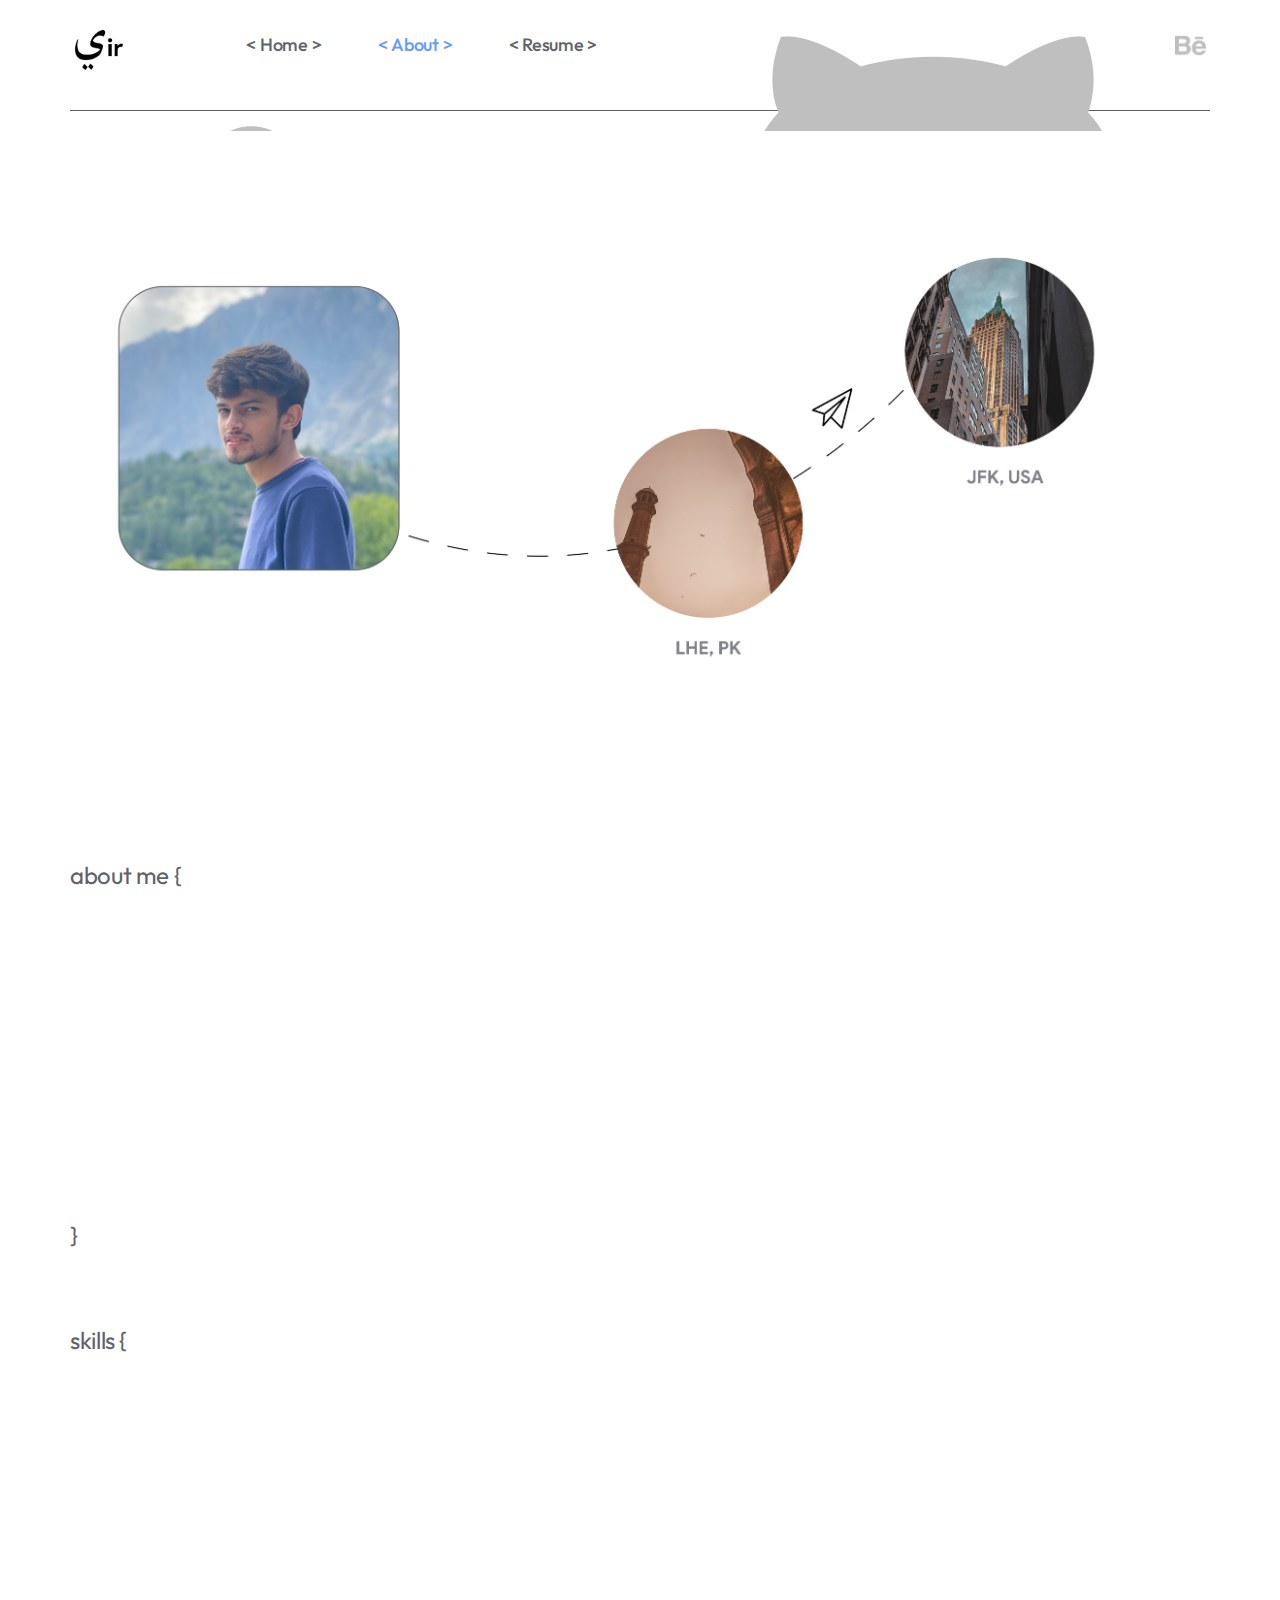
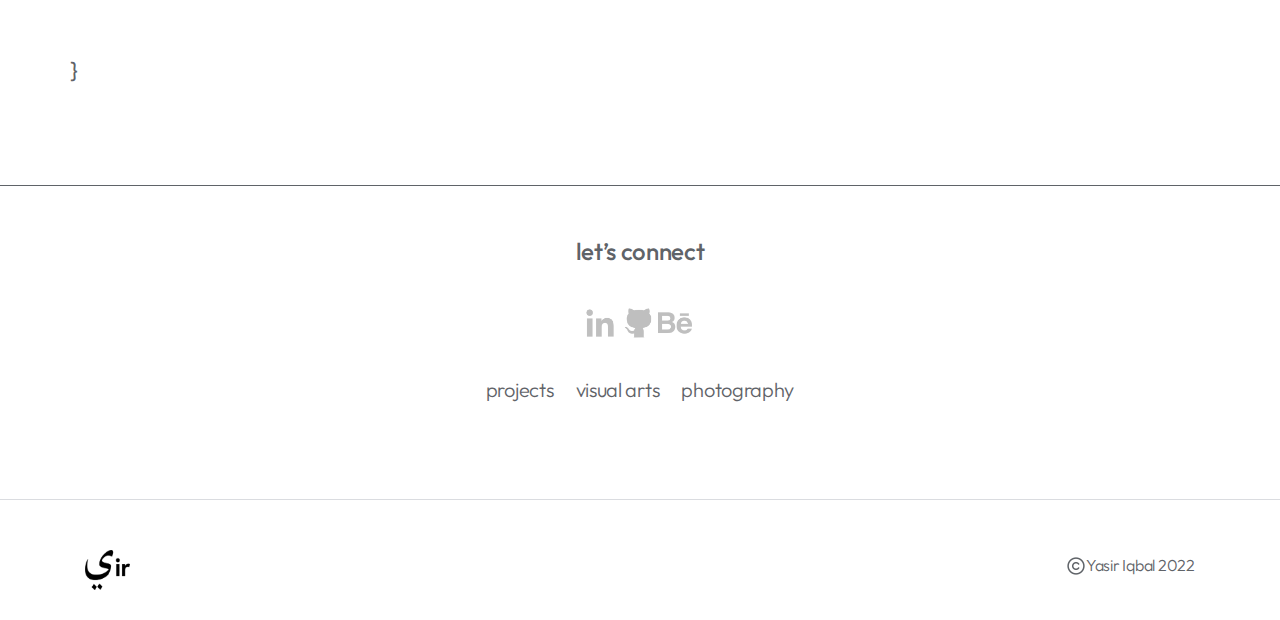
==== commit b52f517f: "Add files via upload" ====
--- a/SourceCode/about.html
+++ b/SourceCode/about.html
@@ -1,24 +1,12 @@
 <!--@auth M.Rohan Ghauri-->
 <!DOCTYPE html>
 <html>
-<meta name="viewport" content="width=device-width, initial-scale=1">     
+<meta name="viewport" content="width=device-width,user-scalable=no, initial-scale=1">     
     <head>
     <link rel="stylesheet" href="scripts/animate.css"/>    
-   <script src="scripts/wow.js"></script>
-    <script>wow = new WOW(
-                      {
-                      boxClass:     'wow',      // default
-                      animateClass: 'animated', // default
-                      offset:       150,          // default
-                      mobile:       true,       // default
-                      live:         true        // default
-                    }
-                    )
-                    wow.init();
-    </script>    
         
     <meta charset="utf-8">
-    <script type="text/javascript" src="scripts/main.js"></script>    
+     
     <link rel="stylesheet" href="style.css">
     <!--Outfit Font Family-->
     <link rel="preconnect" href="https://fonts.googleapis.com">
@@ -32,9 +20,22 @@
     <script src="https://maxcdn.bootstrapcdn.com/bootstrap/3.4.1/js/bootstrap.min.js"></script>
     </head>
 <body style="overflow-x: hidden">
+<script src="scripts/wow.js"></script>
+    <script>wow = new WOW(
+                      {
+                      boxClass:     'wow',      // default
+                      animateClass: 'animated', // default
+                      offset:       150,          // default
+                      mobile:       true,       // default
+                      live:         true        // default
+                    }
+                    )
+                    wow.init();
+    </script>    
+       
 <!-- Navbar-->  
 <!-- Navbar-->
-<div class="container">    
+<div class="container ">    
 <nav class="navbar navbar-default" role="navigation">
   <div class="container-fluid">
     <!-- Brand and toggle get grouped for better mobile display -->
@@ -75,12 +76,14 @@
         <li id="navcss2"><a href="index.html">&lt;&nbsp;Home&nbsp;&gt</a></li>
         <li id="navcss" class="active"><a href="about.html">&lt;&nbsp;About&nbsp;&gt</a></li>
         <li id="navcss"><a href="#">&lt;&nbsp;Resume&nbsp;&gt</a></li>
-       <li class="pull-right logocss" style=" margin-right: -40px;"><img src="behance.png">      
-        </li>
-        <li class="pull-right logocss"><img src="github.png">      
-        </li>
-        <li class="pull-right logocss"><img src="linkdin.png">      
-        </li>  
+       <a href="https://www.behance.net/yasir-design"><li class="pull-right logocss" style=" margin-right: -40px;"><img src="behance.png" >      
+              </li></a>
+        
+          <a href="https://github.com/yasir-design"><li class="pull-right logocss1"><img src="github.png">      
+              </li></a>
+        
+        <a href="https://www.linkedin.com/in/yasirdesign/"><li class="pull-right logocss2"><img src="linkdin.png">
+            </li></a>  
       </ul>
     </div>
   </div>
@@ -89,8 +92,8 @@
 <a id="button"><img src="arrowgif.gif"
     height="65px" width="65px"></a>
     
-<div class="container">
-<div class="row wow fadeInUp">
+<div class="container ">
+<div class="row wow fadeInUp animationfix">
     
 <div class="col-xl-12 col-lg-12 col-md-12 col-sm-12 col-xs-12">
     
--- a/SourceCode/style.css
+++ b/SourceCode/style.css
@@ -1,3 +1,90 @@
+.indeximg1{
+    
+    height: 402px!important;
+    width: 100%;
+    background-image: url("projectsThumbnail%20(2).jpg");
+    background-position: center;
+    background-size: contain;
+    background-repeat: no-repeat;
+    transition: .4s ease-out;
+    -webkit-backface-visibility: hidden;
+
+}
+.indeximg1:hover{
+    -webkit-backface-visibility: hidden;
+    transition: .4s ease-out;
+    height: 402px!important;
+    width: 100%;
+    background-image: url("Group%205.jpg");
+    background-position: center;
+    background-size: contain;
+    background-repeat: no-repeat;
+}
+.indeximg2{
+    -webkit-backface-visibility: hidden;
+    height: 402px!important;
+    width: 100%;
+    background-image: url("projectsThumbnail%20(3).jpg");
+    background-position: center;
+    background-size: contain;
+    background-repeat: no-repeat;
+    transition: .4s ease-out;
+
+}
+.indeximg2:hover{
+    -webkit-backface-visibility: hidden;
+    transition: .4s ease-out;
+    height: 402px!important;
+    width: 100%;
+    background-image: url("Group%203.jpg");
+    background-position: center;
+    background-size: contain;
+    background-repeat: no-repeat;
+}
+.indeximg3{
+    -webkit-backface-visibility: hidden;
+    height: 402px!important;
+    width: 100%;
+    background-image: url("projectsThumbnail%20(1).jpg");
+    background-position: center;
+    background-size: contain;
+    background-repeat: no-repeat;
+    transition: .4s ease-out;
+
+}
+.indeximg3:hover{
+    -webkit-backface-visibility: hidden;
+    transition: .4s ease-out;
+    height: 402px!important;
+    width: 100%;
+    background-image: url("Group%204.jpg");
+    background-position: center;
+    background-size: contain;
+    background-repeat: no-repeat;
+}
+
+
+.topmargin{
+    margin-top: 40px;
+}
+
+
+
+
+
+
+
+
+
+
+
+
+
+
+
+
+
+
 .navbar-default .navbar-nav>.active>a, .navbar-default .navbar-nav>.active>a:focus, .navbar-default .navbar-nav>.active>a:hover{
     color:#6699FF!important;
     background-color: white !important;
@@ -211,14 +298,14 @@
 .projectThumbnail{
     margin-top: 60px;
     border-radius: 25px;
-     transition: .4s ease-out;
+    transition: .4s ease-out!important;
    
     
 }
 
 .projectThumbnail:hover{
     content: url("Group%203.png");
-     transition: .4s ease-out;
+    transition: .4s ease-out!important;
 
 }
 
@@ -785,13 +872,21 @@
     height: 317px;
     background: url("footer1.png") no-repeat;
     background-size: contain;
-    transition: .4s ease-out; 
+    transition: .4s ease-out;
+    top:5px;
+    bottom:5px;
+    right:5px;
+    left:5px;
     
 }
 .hoverimg:hover{
     transition: .4s ease-out;
     background: url("footer2hover.png") no-repeat;
     background-size: contain;
+    top:5px;
+    bottom:5px;
+    right:5px;
+    left:5px;
 }
 
 .hoverimg1{
@@ -800,12 +895,19 @@
     background: url("footer2.png") no-repeat;
     background-size: contain;
     transition: .4s ease-out; 
-    
+    top:5px;
+    bottom:5px;
+    right:5px;
+    left:5px;
 }
 .hoverimg1:hover{
     transition: .4s ease-out;
     background: url("footer1hover.png") no-repeat;
     background-size: contain;
+    top:5px;
+    bottom:5px;
+    right:5px;
+    left:5px;
 }
 
 .hoverimg2{
@@ -813,13 +915,21 @@
     height: 317px;
     background: url("footer3.png") no-repeat;
     background-size: contain;
-    transition: .4s ease-out; 
+    transition: .4s ease-out;
+    top:5px;
+    bottom:5px;
+    right:5px;
+    left:5px;
     
 }
 .hoverimg2:hover{
     transition: .4s ease-out;
     background: url("footer3hover.png") no-repeat;
     background-size: contain;
+    top:5px;
+    bottom:5px;
+    right:5px;
+    left:5px;
 }
 
 
@@ -840,7 +950,7 @@
 #button {
   display: inline-block;
   width: 65px;
-  height: 121px;
+  height: 151px;
   position: fixed;
   bottom: 30px;
   right: 140px;
@@ -848,23 +958,38 @@
   visibility: hidden;
   z-index: 9999;
 }
+
+#button.show {
+  opacity: 1;
+  visibility: visible;
+}
+
+.animationfix{
+    visibility: hidden;
+}
+.animationfix.animated{
+    visibility: visible;
+}
+
+
+
 @media screen and (min-width: 1440px) {
     #button{
         right: 140px;
     }
 }
-@media screen and (min-width: 1024px) {
+@media screen and (min-width: 1024px) and(max-width:1440px) {
     #button{
         right: 40px;
     }
 }
-@media screen and (min-width: 768px) {
+@media screen and (min-width: 768px) and (max-width:1024px) {
     #button{
         right: 60px;
         width: 15px;
     }
 }
-@media screen and (min-width: 425px) and (max-width: 768px) {
+@media screen and (min-width: 320px) and (max-width: 425px) {
     #button{
         right: 60px;
         width: 25px;
@@ -897,34 +1022,60 @@
     background: url("footer1.png") no-repeat;
     background-size: contain;
     transition: .4s ease-out; 
+    padding: 25px;
+    top:5px;
+    bottom:5px;
+    right:5px;
+    left:5px;
     
 }
 
 .hoverimg1{
+    padding: 25px;
     margin-left: 32px;
     width: 440px;
     height: 317px;
     background: url("footer2.png") no-repeat;
     background-size: contain;
     transition: .4s ease-out; 
+    top:5px;
+    bottom:5px;
+    right:5px;
+    left:5px;
     
 }
 
 .hoverimg2{
+    padding: 25px;
     margin-left: 32px;
     width: 440px;
     height: 317px;
     background: url("footer3.png") no-repeat;
     background-size: contain;
     transition: .4s ease-out; 
-    
-}
-
-
-
-}
-#button.show {
-  opacity: 1;
-  visibility: visible;
-}
-
+    top:5px;
+    bottom:5px;
+    right:5px;
+    left:5px;
+    
+}
+    .topmargin{
+        margin-top: -27px;
+    } 
+.desctext{
+font-family: 'Outfit';
+font-style: normal;
+font-weight: 300;
+font-size: 18px;
+line-height: 30px;
+letter-spacing: -0.015em;
+margin-bottom: 100px;
+margin-left: 0px;       
+color: #5F6368!important;    
+}    
+    .containertop{
+        padding: 25px!important;
+    }    
+
+}
+
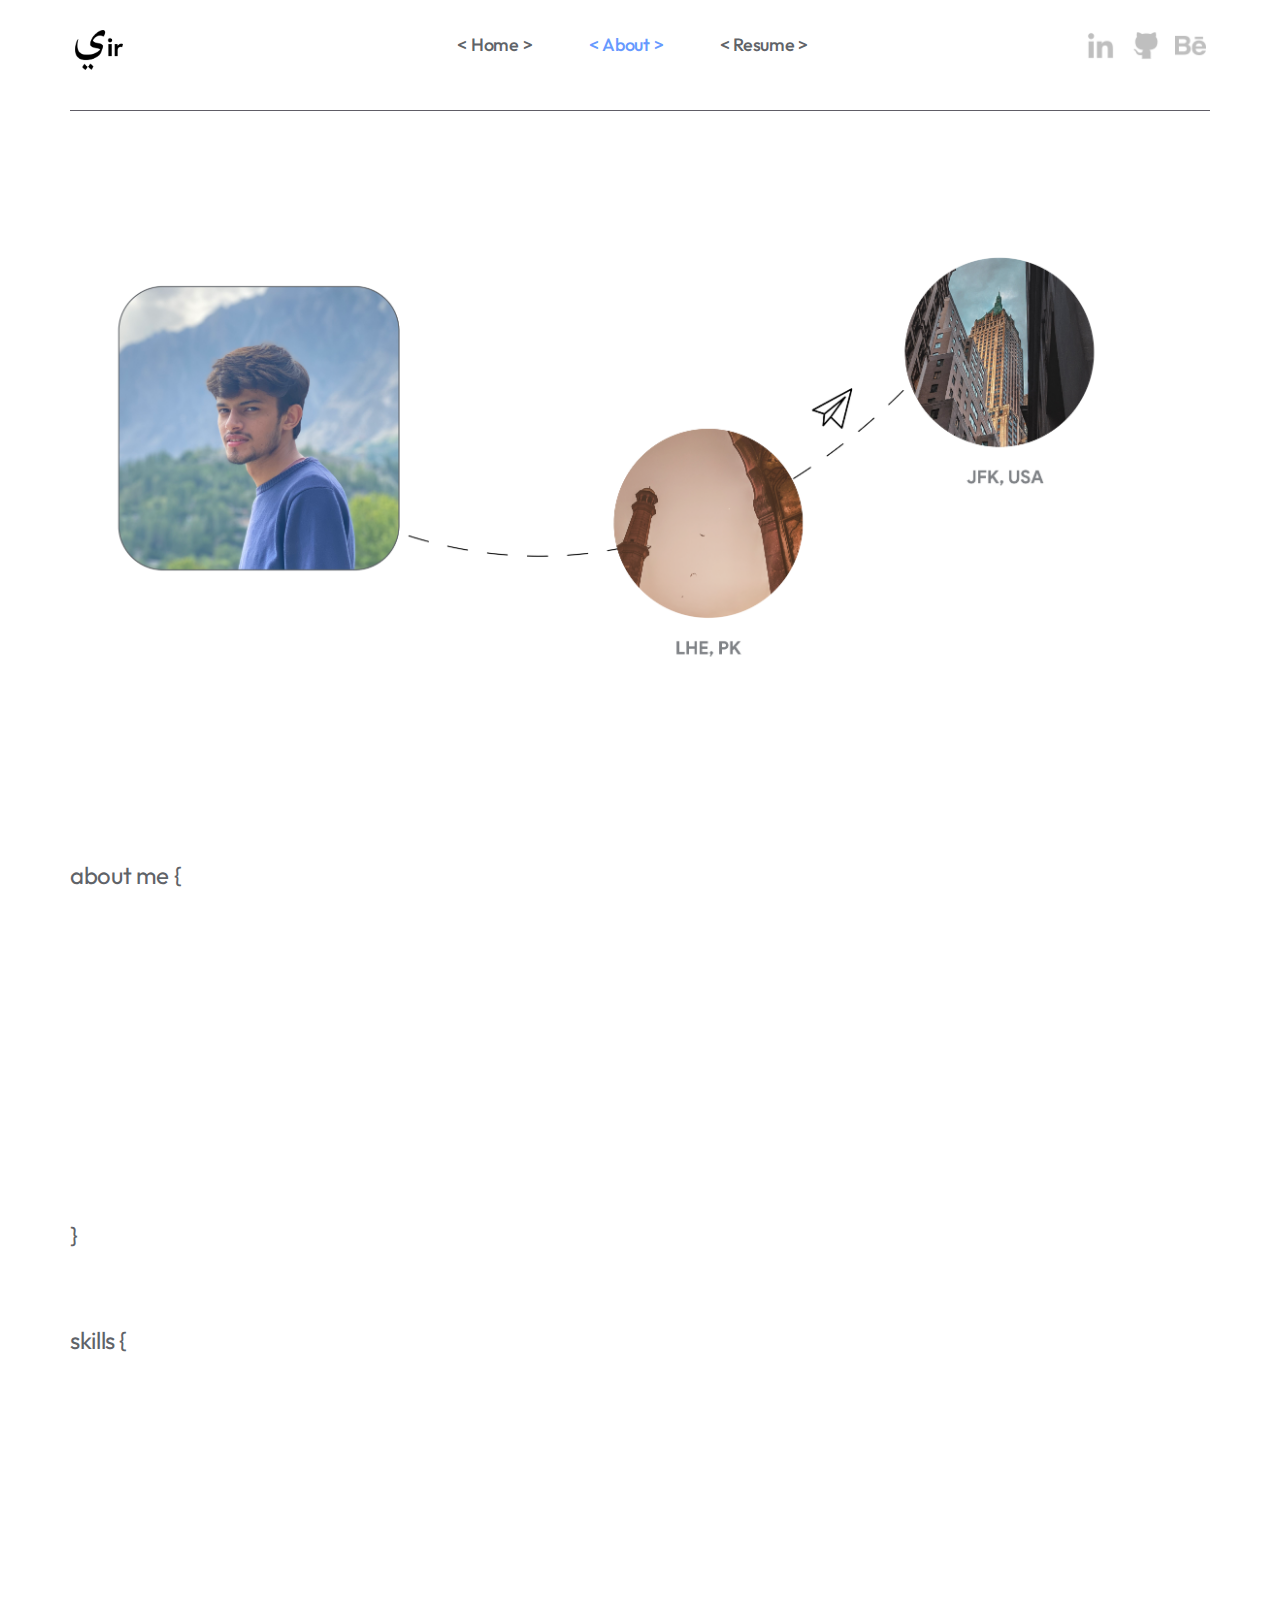
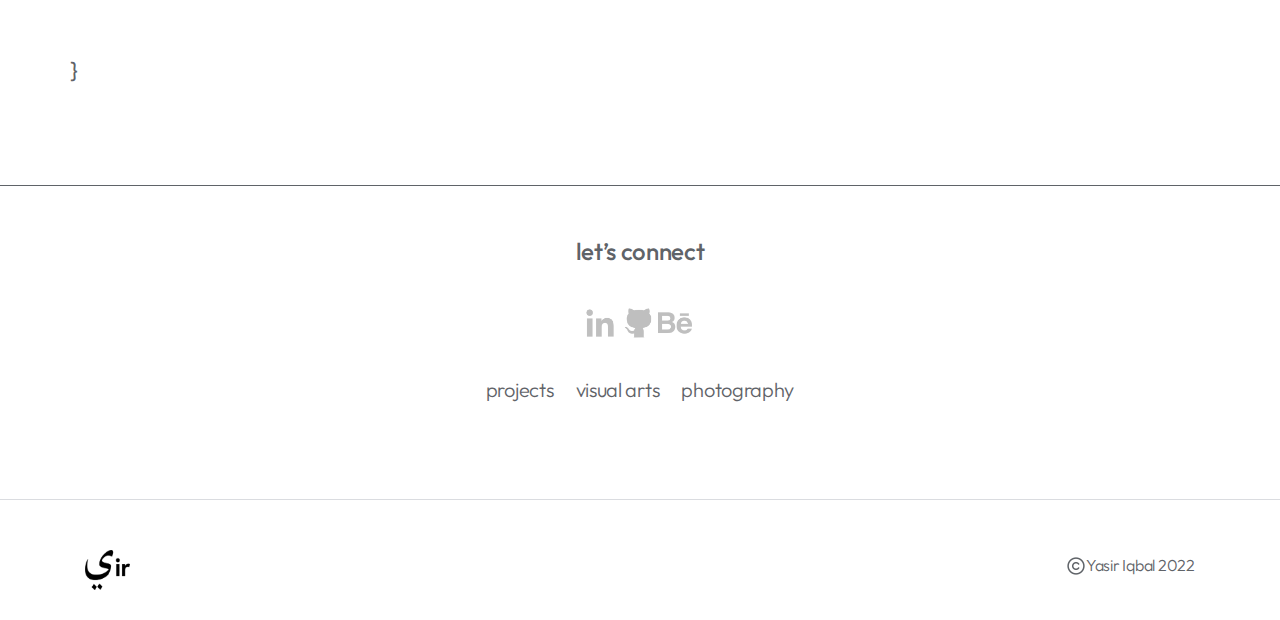
==== commit c0c91281: "HTML" ====
--- a/SourceCode/about.html
+++ b/SourceCode/about.html
@@ -3,6 +3,8 @@
 <html>
 <meta name="viewport" content="width=device-width,user-scalable=no, initial-scale=1">     
     <head>
+        <title>About</title>
+        <link rel="icon"  href="favicon.png">
     <link rel="stylesheet" href="scripts/animate.css"/>    
         
     <meta charset="utf-8">
@@ -89,8 +91,7 @@
   </div>
 </nav>
 </div>
-<a id="button"><img src="arrowgif.gif"
-    height="65px" width="65px"></a>
+
     
 <div class="container ">
 <div class="row wow fadeInUp animationfix">
@@ -213,9 +214,12 @@
   justify-content: center;
   align-items: center;">
 <div style="margin-left: -5px">
-        <img src = "linkdin.png" width="34px" height="34px" >
-        <img src = "github.png" width="34px" height="34px" >
-        <img src = "behance.png" width="34px" height="34px" >
+        
+        <a href="https://www.linkedin.com/in/yasirdesign/" target="_blank"><img src = "linkdin.png" class="footericonhover" width="34px" height="34px" ></a>
+    
+        <a href="https://github.com/yasir-design " target="_blank"><img src = "github.png" class="footericonhover1" width="34px" height="34px" ></a>
+    
+        <a href="https://www.behance.net/yasir-design" target="_blank"><img src = "behance.png" class="footericonhover2" width="34px" height="34px" ></a>
     </div>
     </div>
     
--- a/SourceCode/style.css
+++ b/SourceCode/style.css
@@ -172,6 +172,41 @@
 }
 
 .logocss img{
+width: 31px;
+height: 31px;
+margin-top: 30px;
+margin-right: 14px;
+}
+.logocss img:hover{
+content: url("behance-hover.png");    
+width: 31px;
+height: 31px;
+margin-top: 30px;
+margin-right: 14px;
+}
+
+.logocss1 img{
+width: 31px;
+height: 31px;
+margin-top: 30px;
+margin-right: 14px;
+}
+.logocss1 img:hover{
+content: url("github-hover.png");    
+width: 31px;
+height: 31px;
+margin-top: 30px;
+margin-right: 14px;
+}
+
+.logocss2 img{
+width: 31px;
+height: 31px;
+margin-top: 30px;
+margin-right: 14px;
+}
+.logocss2 img:hover{
+content: url("linkdin-hover.png");    
 width: 31px;
 height: 31px;
 margin-top: 30px;
@@ -957,6 +992,10 @@
   opacity: 0;
   visibility: hidden;
   z-index: 9999;
+    
+}
+#button img{
+   
 }
 
 #button.show {
